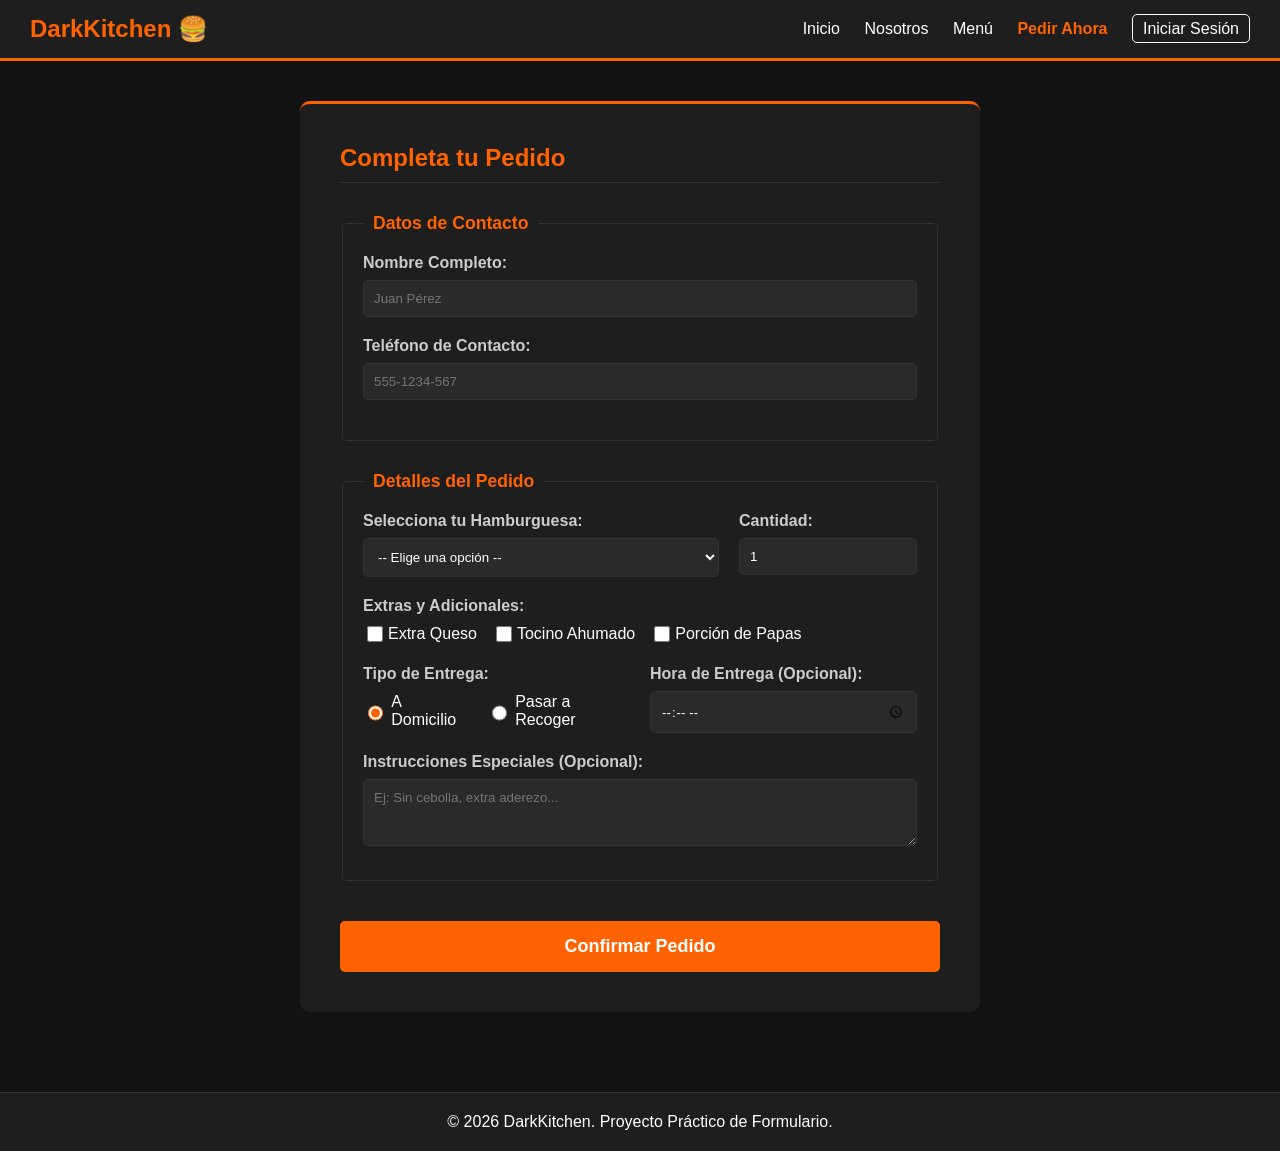
==== pages/contacto.html @ c2e24b11 "Formularios interactivos" ====
<!DOCTYPE html>
<html lang="es">
<head>
    <meta charset="UTF-8">
    <meta name="viewport" content="width=device-width, initial-scale=1.0">
    <title>DarkKitchen | Hacer Pedido</title>
</head>
<body style="font-family: 'Segoe UI', Tahoma, Geneva, Verdana, sans-serif; background-color: #121212; color: #ffffff; margin: 0; padding: 0;">

    <header style="background-color: #1e1e1e; padding: 15px 30px; border-bottom: 3px solid #ff6200; display: flex; justify-content: space-between; align-items: center;">
        <div style="font-size: 24px; font-weight: bold; color: #ff6200;">DarkKitchen 🍔</div>
        <nav>
            <ul style="list-style-type: none; margin: 0; padding: 0;">
                <li style="display: inline; margin-left: 20px;"><a href="../index.html" style="color: #ffffff; text-decoration: none; font-size: 16px;">Inicio</a></li>
                <li style="display: inline; margin-left: 20px;"><a href="nosotros.html" style="color: #ffffff; text-decoration: none; font-size: 16px;">Nosotros</a></li>
                <li style="display: inline; margin-left: 20px;"><a href="menu.html" style="color: #ffffff; text-decoration: none; font-size: 16px;">Menú</a></li>
                <li style="display: inline; margin-left: 20px;"><a href="contacto.html" style="color: #ff6200; font-weight: bold; text-decoration: none; font-size: 16px;">Pedir Ahora</a></li>
                <li style="display: inline; margin-left: 20px;"><a href="login.html" style="color: #ffffff; border: 1px solid white; padding: 5px 10px; border-radius: 5px; text-decoration: none; font-size: 16px;">Iniciar Sesión</a></li>
            </ul>
        </nav>
    </header>

    <main style="padding: 40px; display: flex; justify-content: center;">
        <section style="background-color: #1e1e1e; padding: 40px; border-radius: 10px; width: 100%; max-width: 600px; border-top: 3px solid #ff6200;">
            <h2 style="color: #ff6200; margin-top: 0; margin-bottom: 30px; border-bottom: 1px solid #333; padding-bottom: 10px;">Completa tu Pedido</h2>
            <form action="#" method="POST">
                

                <fieldset style="border: 1px solid #333; border-radius: 5px; padding: 20px; margin-bottom: 30px;">
                    <legend style="color: #ff6200; font-weight: bold; padding: 0 10px; font-size: 1.1em;">Datos de Contacto</legend>

                    <div style="margin-bottom: 20px;">
                        <label for="nombre" style="display: block; margin-bottom: 8px; font-weight: bold; color: #ccc;">Nombre Completo:</label>
                        <input type="text" id="nombre" name="nombre" placeholder="Juan Pérez" required style="width: 100%; padding: 10px; border: 1px solid #333; border-radius: 5px; background-color: #2a2a2a; color: white; box-sizing: border-box; font-family: inherit;">
                    </div>

                    <div style="margin-bottom: 20px;">
                        <label for="telefono" style="display: block; margin-bottom: 8px; font-weight: bold; color: #ccc;">Teléfono de Contacto:</label>
                        <input type="tel" id="telefono" name="telefono" placeholder="555-1234-567" required style="width: 100%; padding: 10px; border: 1px solid #333; border-radius: 5px; background-color: #2a2a2a; color: white; box-sizing: border-box; font-family: inherit;">
                    </div>
                </fieldset>


                <fieldset style="border: 1px solid #333; border-radius: 5px; padding: 20px; margin-bottom: 30px;">
                    <legend style="color: #ff6200; font-weight: bold; padding: 0 10px; font-size: 1.1em;">Detalles del Pedido</legend>

                    <div style="display: flex; gap: 20px; margin-bottom: 20px; flex-wrap: wrap;">
                        <div style="flex: 2; min-width: 200px;">
                            <label for="platillo" style="display: block; margin-bottom: 8px; font-weight: bold; color: #ccc;">Selecciona tu Hamburguesa:</label>
                            <select id="platillo" name="platillo" required style="width: 100%; padding: 10px; border: 1px solid #333; border-radius: 5px; background-color: #2a2a2a; color: white; box-sizing: border-box; font-family: inherit;">
                                <option value="" disabled selected>-- Elige una opción --</option>
                                <option value="classic">Classic Smash - $150.00</option>
                                <option value="bacon">Bacon BBQ - $180.00</option>
                                <option value="doble">Monster Double - $220.00</option>
                            </select>
                        </div>
                        

                        <div style="flex: 1; min-width: 100px;">
                            <label for="cantidad" style="display: block; margin-bottom: 8px; font-weight: bold; color: #ccc;">Cantidad:</label>
                            <input type="number" id="cantidad" name="cantidad" min="1" max="10" value="1" required style="width: 100%; padding: 10px; border: 1px solid #333; border-radius: 5px; background-color: #2a2a2a; color: white; box-sizing: border-box; font-family: inherit;">
                        </div>
                    </div>


                    <div style="margin-bottom: 20px;">
                        <label style="display: block; margin-bottom: 8px; font-weight: bold; color: #ccc;">Extras y Adicionales:</label>
                        <div style="display: flex; gap: 15px; flex-wrap: wrap;">
                            <label style="color: white; cursor: pointer; display: flex; align-items: center;">
                                <input type="checkbox" name="extras" value="queso" style="margin-right: 5px; accent-color: #ff6200; width: 16px; height: 16px;"> Extra Queso
                            </label>
                            <label style="color: white; cursor: pointer; display: flex; align-items: center;">
                                <input type="checkbox" name="extras" value="tocino" style="margin-right: 5px; accent-color: #ff6200; width: 16px; height: 16px;"> Tocino Ahumado
                            </label>
                            <label style="color: white; cursor: pointer; display: flex; align-items: center;">
                                <input type="checkbox" name="extras" value="papas" style="margin-right: 5px; accent-color: #ff6200; width: 16px; height: 16px;"> Porción de Papas
                            </label>
                        </div>
                    </div>

                    <div style="display: flex; gap: 20px; margin-bottom: 20px; flex-wrap: wrap;">
                        <div style="flex: 1; min-width: 200px;">
                            <label style="display: block; margin-bottom: 8px; font-weight: bold; color: #ccc;">Tipo de Entrega:</label>
                            <div style="display: flex; gap: 20px; margin-top: 10px;">
                                <label style="font-weight: normal; display: inline-flex; align-items: center; cursor: pointer; color: white;">
                                    <input type="radio" name="entrega" value="domicilio" checked style="margin-right: 8px; accent-color: #ff6200; width: 16px; height: 16px;"> A Domicilio
                                </label>
                                <label style="font-weight: normal; display: inline-flex; align-items: center; cursor: pointer; color: white;">
                                    <input type="radio" name="entrega" value="recoger" style="margin-right: 8px; accent-color: #ff6200; width: 16px; height: 16px;"> Pasar a Recoger
                                </label>
                            </div>
                        </div>
                        

                        <div style="flex: 1; min-width: 150px;">
                            <label for="hora_entrega" style="display: block; margin-bottom: 8px; font-weight: bold; color: #ccc;">Hora de Entrega (Opcional):</label>
                            <input type="time" id="hora_entrega" name="hora_entrega" style="width: 100%; padding: 10px; border: 1px solid #333; border-radius: 5px; background-color: #2a2a2a; color: white; box-sizing: border-box; font-family: inherit;">
                        </div>
                    </div>

                    <div style="margin-bottom: 10px;">
                        <label for="instrucciones" style="display: block; margin-bottom: 8px; font-weight: bold; color: #ccc;">Instrucciones Especiales (Opcional):</label>
                        <textarea id="instrucciones" name="instrucciones" rows="3" placeholder="Ej: Sin cebolla, extra aderezo..." style="width: 100%; padding: 10px; border: 1px solid #333; border-radius: 5px; background-color: #2a2a2a; color: white; box-sizing: border-box; font-family: inherit; resize: vertical;"></textarea>
                    </div>
                </fieldset>

                <button type="submit" style="width: 100%; background-color: #ff6200; color: white; padding: 15px; border: none; border-radius: 5px; font-weight: bold; font-size: 18px; cursor: pointer; margin-top: 10px;">Confirmar Pedido</button>
            </form>
        </section>
    </main>

    <footer style="background-color: #1e1e1e; text-align: center; padding: 20px; border-top: 1px solid #333; margin-top: 40px;">
        <p style="margin: 0;">&copy; 2026 DarkKitchen. Proyecto Práctico de Formulario.</p>
    </footer>

</body>
</html>
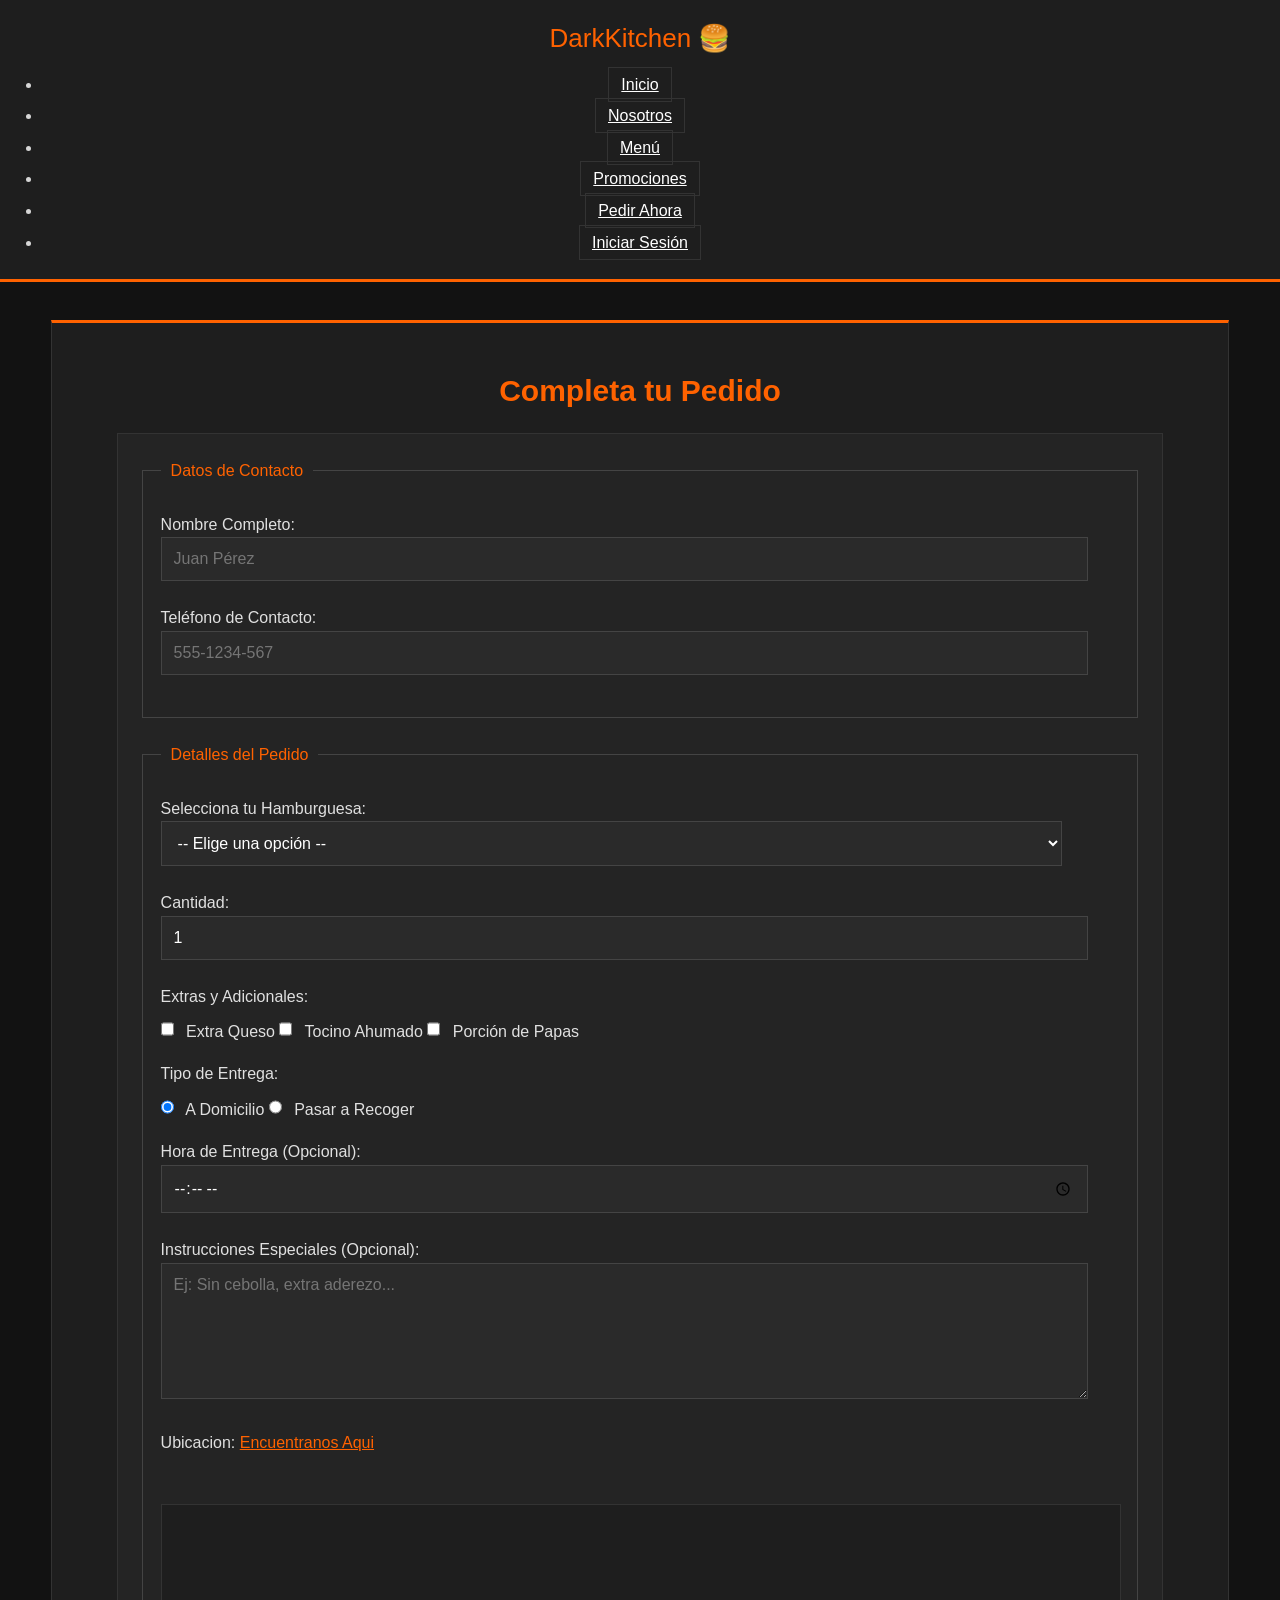
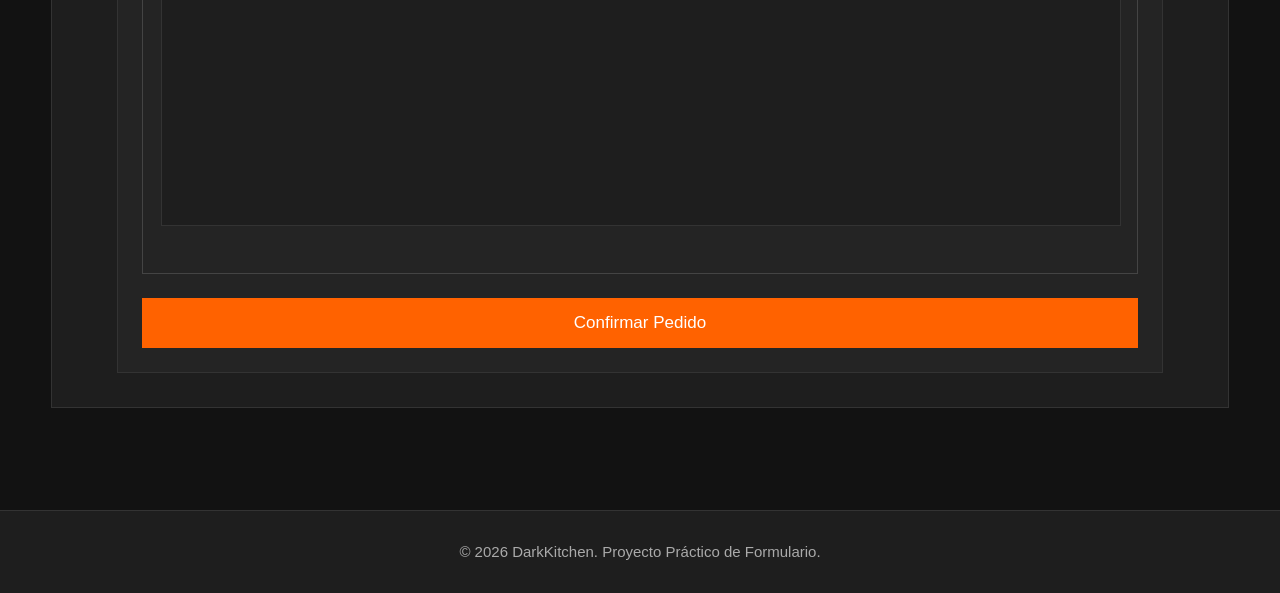
==== commit b1f32ee1: "Agregar estilos CSS externos" ====
--- a/pages/contacto.html
+++ b/pages/contacto.html
@@ -1,117 +1,287 @@
-<!DOCTYPE html>
+<!doctype html>
 <html lang="es">
-<head>
-    <meta charset="UTF-8">
-    <meta name="viewport" content="width=device-width, initial-scale=1.0">
+  <head>
+    <meta charset="UTF-8" />
+    <meta name="viewport" content="width=device-width, initial-scale=1.0" />
     <title>DarkKitchen | Hacer Pedido</title>
-</head>
-<body style="font-family: 'Segoe UI', Tahoma, Geneva, Verdana, sans-serif; background-color: #121212; color: #ffffff; margin: 0; padding: 0;">
-
-    <header style="background-color: #1e1e1e; padding: 15px 30px; border-bottom: 3px solid #ff6200; display: flex; justify-content: space-between; align-items: center;">
-        <div style="font-size: 24px; font-weight: bold; color: #ff6200;">DarkKitchen 🍔</div>
-        <nav>
-            <ul style="list-style-type: none; margin: 0; padding: 0;">
-                <li style="display: inline; margin-left: 20px;"><a href="../index.html" style="color: #ffffff; text-decoration: none; font-size: 16px;">Inicio</a></li>
-                <li style="display: inline; margin-left: 20px;"><a href="nosotros.html" style="color: #ffffff; text-decoration: none; font-size: 16px;">Nosotros</a></li>
-                <li style="display: inline; margin-left: 20px;"><a href="menu.html" style="color: #ffffff; text-decoration: none; font-size: 16px;">Menú</a></li>
-                <li style="display: inline; margin-left: 20px;"><a href="contacto.html" style="color: #ff6200; font-weight: bold; text-decoration: none; font-size: 16px;">Pedir Ahora</a></li>
-                <li style="display: inline; margin-left: 20px;"><a href="login.html" style="color: #ffffff; border: 1px solid white; padding: 5px 10px; border-radius: 5px; text-decoration: none; font-size: 16px;">Iniciar Sesión</a></li>
-            </ul>
-        </nav>
+    <link rel="icon" href="../img/icon.ico" />
+    <link rel="stylesheet" href="../css/general.css" />
+  </head>
+  <body>
+    <header>
+      <div
+        title="Logo de DarkKitchen"
+      >
+        DarkKitchen 🍔
+      </div>
+      <nav>
+        <ul>
+          <li>
+            <a
+              href="../index.html"
+              title="Ir a la página de inicio"
+              >Inicio</a
+            >
+          </li>
+          <li>
+            <a
+              href="nosotros.html"
+              title="Conocer más sobre DarkKitchen"
+              >Nosotros</a
+            >
+          </li>
+          <li>
+            <a
+              href="menu.html"
+              title="Ver el menú de hamburguesas"
+              >Menú</a
+            >
+          </li>
+          <li>
+            <a
+              href="promociones.html"
+              title="Ver promociones de DarkKitchen"
+              >Promociones</a
+            >
+          </li>
+          <li>
+            <a
+              href="contacto.html"
+              title="Completar el formulario de pedido"
+              >Pedir Ahora</a
+            >
+          </li>
+          <li>
+            <a
+              href="login.html"
+              title="Iniciar sesión en tu cuenta"
+              >Iniciar Sesión</a
+            >
+          </li>
+        </ul>
+      </nav>
     </header>
 
-    <main style="padding: 40px; display: flex; justify-content: center;">
-        <section style="background-color: #1e1e1e; padding: 40px; border-radius: 10px; width: 100%; max-width: 600px; border-top: 3px solid #ff6200;">
-            <h2 style="color: #ff6200; margin-top: 0; margin-bottom: 30px; border-bottom: 1px solid #333; padding-bottom: 10px;">Completa tu Pedido</h2>
-            <form action="#" method="POST">
-                
-
-                <fieldset style="border: 1px solid #333; border-radius: 5px; padding: 20px; margin-bottom: 30px;">
-                    <legend style="color: #ff6200; font-weight: bold; padding: 0 10px; font-size: 1.1em;">Datos de Contacto</legend>
-
-                    <div style="margin-bottom: 20px;">
-                        <label for="nombre" style="display: block; margin-bottom: 8px; font-weight: bold; color: #ccc;">Nombre Completo:</label>
-                        <input type="text" id="nombre" name="nombre" placeholder="Juan Pérez" required style="width: 100%; padding: 10px; border: 1px solid #333; border-radius: 5px; background-color: #2a2a2a; color: white; box-sizing: border-box; font-family: inherit;">
-                    </div>
-
-                    <div style="margin-bottom: 20px;">
-                        <label for="telefono" style="display: block; margin-bottom: 8px; font-weight: bold; color: #ccc;">Teléfono de Contacto:</label>
-                        <input type="tel" id="telefono" name="telefono" placeholder="555-1234-567" required style="width: 100%; padding: 10px; border: 1px solid #333; border-radius: 5px; background-color: #2a2a2a; color: white; box-sizing: border-box; font-family: inherit;">
-                    </div>
-                </fieldset>
-
-
-                <fieldset style="border: 1px solid #333; border-radius: 5px; padding: 20px; margin-bottom: 30px;">
-                    <legend style="color: #ff6200; font-weight: bold; padding: 0 10px; font-size: 1.1em;">Detalles del Pedido</legend>
-
-                    <div style="display: flex; gap: 20px; margin-bottom: 20px; flex-wrap: wrap;">
-                        <div style="flex: 2; min-width: 200px;">
-                            <label for="platillo" style="display: block; margin-bottom: 8px; font-weight: bold; color: #ccc;">Selecciona tu Hamburguesa:</label>
-                            <select id="platillo" name="platillo" required style="width: 100%; padding: 10px; border: 1px solid #333; border-radius: 5px; background-color: #2a2a2a; color: white; box-sizing: border-box; font-family: inherit;">
-                                <option value="" disabled selected>-- Elige una opción --</option>
-                                <option value="classic">Classic Smash - $150.00</option>
-                                <option value="bacon">Bacon BBQ - $180.00</option>
-                                <option value="doble">Monster Double - $220.00</option>
-                            </select>
-                        </div>
-                        
-
-                        <div style="flex: 1; min-width: 100px;">
-                            <label for="cantidad" style="display: block; margin-bottom: 8px; font-weight: bold; color: #ccc;">Cantidad:</label>
-                            <input type="number" id="cantidad" name="cantidad" min="1" max="10" value="1" required style="width: 100%; padding: 10px; border: 1px solid #333; border-radius: 5px; background-color: #2a2a2a; color: white; box-sizing: border-box; font-family: inherit;">
-                        </div>
-                    </div>
-
-
-                    <div style="margin-bottom: 20px;">
-                        <label style="display: block; margin-bottom: 8px; font-weight: bold; color: #ccc;">Extras y Adicionales:</label>
-                        <div style="display: flex; gap: 15px; flex-wrap: wrap;">
-                            <label style="color: white; cursor: pointer; display: flex; align-items: center;">
-                                <input type="checkbox" name="extras" value="queso" style="margin-right: 5px; accent-color: #ff6200; width: 16px; height: 16px;"> Extra Queso
-                            </label>
-                            <label style="color: white; cursor: pointer; display: flex; align-items: center;">
-                                <input type="checkbox" name="extras" value="tocino" style="margin-right: 5px; accent-color: #ff6200; width: 16px; height: 16px;"> Tocino Ahumado
-                            </label>
-                            <label style="color: white; cursor: pointer; display: flex; align-items: center;">
-                                <input type="checkbox" name="extras" value="papas" style="margin-right: 5px; accent-color: #ff6200; width: 16px; height: 16px;"> Porción de Papas
-                            </label>
-                        </div>
-                    </div>
-
-                    <div style="display: flex; gap: 20px; margin-bottom: 20px; flex-wrap: wrap;">
-                        <div style="flex: 1; min-width: 200px;">
-                            <label style="display: block; margin-bottom: 8px; font-weight: bold; color: #ccc;">Tipo de Entrega:</label>
-                            <div style="display: flex; gap: 20px; margin-top: 10px;">
-                                <label style="font-weight: normal; display: inline-flex; align-items: center; cursor: pointer; color: white;">
-                                    <input type="radio" name="entrega" value="domicilio" checked style="margin-right: 8px; accent-color: #ff6200; width: 16px; height: 16px;"> A Domicilio
-                                </label>
-                                <label style="font-weight: normal; display: inline-flex; align-items: center; cursor: pointer; color: white;">
-                                    <input type="radio" name="entrega" value="recoger" style="margin-right: 8px; accent-color: #ff6200; width: 16px; height: 16px;"> Pasar a Recoger
-                                </label>
-                            </div>
-                        </div>
-                        
-
-                        <div style="flex: 1; min-width: 150px;">
-                            <label for="hora_entrega" style="display: block; margin-bottom: 8px; font-weight: bold; color: #ccc;">Hora de Entrega (Opcional):</label>
-                            <input type="time" id="hora_entrega" name="hora_entrega" style="width: 100%; padding: 10px; border: 1px solid #333; border-radius: 5px; background-color: #2a2a2a; color: white; box-sizing: border-box; font-family: inherit;">
-                        </div>
-                    </div>
-
-                    <div style="margin-bottom: 10px;">
-                        <label for="instrucciones" style="display: block; margin-bottom: 8px; font-weight: bold; color: #ccc;">Instrucciones Especiales (Opcional):</label>
-                        <textarea id="instrucciones" name="instrucciones" rows="3" placeholder="Ej: Sin cebolla, extra aderezo..." style="width: 100%; padding: 10px; border: 1px solid #333; border-radius: 5px; background-color: #2a2a2a; color: white; box-sizing: border-box; font-family: inherit; resize: vertical;"></textarea>
-                    </div>
-                </fieldset>
-
-                <button type="submit" style="width: 100%; background-color: #ff6200; color: white; padding: 15px; border: none; border-radius: 5px; font-weight: bold; font-size: 18px; cursor: pointer; margin-top: 10px;">Confirmar Pedido</button>
-            </form>
-        </section>
+    <main>
+      <section
+        title="Formulario para hacer un pedido en DarkKitchen"
+      >
+        <h2>
+          Completa tu Pedido
+        </h2>
+        <form action="#" method="POST">
+          <fieldset>
+            <legend>
+              Datos de Contacto
+            </legend>
+
+            <div>
+              <label
+                for="nombre"
+                >Nombre Completo:</label
+              >
+              <input
+                type="text"
+                id="nombre"
+                name="nombre"
+                placeholder="Juan Pérez"
+                title="Escribe tu nombre completo"
+                required
+              />
+            </div>
+
+            <div>
+              <label
+                for="telefono"
+                >Teléfono de Contacto:</label
+              >
+              <input
+                type="tel"
+                id="telefono"
+                name="telefono"
+                placeholder="555-1234-567"
+                title="Escribe tu número de teléfono"
+                required
+              />
+            </div>
+          </fieldset>
+
+          <fieldset>
+            <legend>
+              Detalles del Pedido
+            </legend>
+
+            <div>
+              <div>
+                <label
+                  for="platillo"
+                  >Selecciona tu Hamburguesa:</label
+                >
+                <select
+                  id="platillo"
+                  name="platillo"
+                  title="Selecciona la hamburguesa que deseas pedir"
+                  required
+                >
+                  <option value="" disabled selected>
+                    -- Elige una opción --
+                  </option>
+                  <option value="classic">Classic Smash - $150.00</option>
+                  <option value="bacon">Bacon BBQ - $180.00</option>
+                  <option value="doble">Monster Double - $220.00</option>
+                </select>
+              </div>
+
+              <div>
+                <label
+                  for="cantidad"
+                  >Cantidad:</label
+                >
+                <input
+                  type="number"
+                  id="cantidad"
+                  name="cantidad"
+                  min="1"
+                  max="10"
+                  value="1"
+                  title="Elige la cantidad de hamburguesas"
+                  required
+                />
+              </div>
+            </div>
+
+            <div>
+              <label>Extras y Adicionales:</label
+              >
+              <div>
+                <label>
+                  <input
+                    type="checkbox"
+                    name="extras"
+                    value="queso"
+                    title="Agregar extra queso al pedido"
+                  />
+                  Extra Queso
+                </label>
+                <label>
+                  <input
+                    type="checkbox"
+                    name="extras"
+                    value="tocino"
+                    title="Agregar tocino ahumado al pedido"
+                  />
+                  Tocino Ahumado
+                </label>
+                <label>
+                  <input
+                    type="checkbox"
+                    name="extras"
+                    value="papas"
+                    title="Agregar una porción de papas al pedido"
+                  />
+                  Porción de Papas
+                </label>
+              </div>
+            </div>
+
+            <div>
+              <div>
+                <label>Tipo de Entrega:</label
+                >
+                <div>
+                  <label>
+                    <input
+                      type="radio"
+                      name="entrega"
+                      value="domicilio"
+                      checked
+                      title="Recibir el pedido a domicilio"
+                    />
+                    A Domicilio
+                  </label>
+                  <label>
+                    <input
+                      type="radio"
+                      name="entrega"
+                      value="recoger"
+                      title="Pasar a recoger el pedido"
+                    />
+                    Pasar a Recoger
+                  </label>
+                </div>
+              </div>
+
+              <div>
+                <label
+                  for="hora_entrega"
+                  >Hora de Entrega (Opcional):</label
+                >
+                <input
+                  type="time"
+                  id="hora_entrega"
+                  name="hora_entrega"
+                  title="Selecciona una hora de entrega opcional"
+                />
+              </div>
+            </div>
+
+            <div>
+              <label
+                for="instrucciones"
+                >Instrucciones Especiales (Opcional):</label
+              >
+              <textarea
+                id="instrucciones"
+                name="instrucciones"
+                rows="3"
+                placeholder="Ej: Sin cebolla, extra aderezo..."
+                title="Escribe instrucciones especiales para tu pedido"
+              ></textarea>
+            </div>
+
+            <div></div>
+            <div>
+              <label
+                for="ubicacion"
+                >Ubicacion:</label
+              >
+              <a
+                id="ubicacion"
+                href="https://maps.app.goo.gl/WB56JtZgSfAVFi3o9"
+                target="_blank"
+                title="Abrir ubicación de DarkKitchen en Google Maps"
+                >Encuentranos Aqui</a
+              >
+              <br />
+              <br />
+              <div>
+                <iframe
+                  src="https://maps.google.com/maps?q=santo%20domingo%20ecuador&z=13&output=embed"
+                  width="100%"
+                  height="350"
+                  title="Mapa de ubicación de DarkKitchen"
+                  allowfullscreen
+                  loading="lazy"
+                  referrerpolicy="no-referrer-when-downgrade"
+                ></iframe>
+              </div>
+            </div>
+          </fieldset>
+
+          <button
+            type="submit"
+            title="Confirmar y enviar el pedido"
+          >
+            Confirmar Pedido
+          </button>
+        </form>
+      </section>
     </main>
 
-    <footer style="background-color: #1e1e1e; text-align: center; padding: 20px; border-top: 1px solid #333; margin-top: 40px;">
-        <p style="margin: 0;">&copy; 2026 DarkKitchen. Proyecto Práctico de Formulario.</p>
+    <footer>
+      <p>
+        &copy; 2026 DarkKitchen. Proyecto Práctico de Formulario.
+      </p>
     </footer>
-
-</body>
+  </body>
 </html>
--- a/css/general.css
+++ b/css/general.css
@@ -0,0 +1,361 @@
+/* ============================================================
+   BLOQUE 1: CONFIGURACION GENERAL
+   Selector universal, body, fuente, fondo, color e interlineado.
+   ============================================================ */
+* {
+  margin: 0;
+  padding: 0;
+}
+
+body {
+  background-color: #121212;
+  color: #ffffff;
+  font-family: "Segoe UI", Tahoma, Geneva, Verdana, sans-serif;
+  font-size: 16px;
+  line-height: 1.6;
+}
+
+/* ============================================================
+   BLOQUE 2: TITULOS, PARRAFOS Y ENLACES
+   Estilos para h1, h2, h3, p, a y a:hover.
+   ============================================================ */
+h1 {
+  margin: 10px 0 20px;
+  color: #ff6200;
+  font-size: 42px;
+  text-align: center;
+}
+
+h2 {
+  margin: 10px 0 18px;
+  color: #ff6200;
+  font-size: 30px;
+  text-align: center;
+}
+
+h3 {
+  margin: 14px 0 10px;
+  color: #ff6200;
+  font-size: 22px;
+  text-align: center;
+}
+
+p {
+  margin: 0 0 16px;
+  color: #d6d6d6;
+  font-size: 17px;
+  line-height: 1.6;
+}
+
+a {
+  color: #ff6200;
+  font-size: 16px;
+}
+
+a:hover {
+  color: #ffffff;
+  background-color: #ff6200;
+}
+
+/* ============================================================
+   BLOQUE 3: ELEMENTOS SEMANTICOS PRINCIPALES
+   Estilos para header, nav, main, section, article, aside y footer.
+   ============================================================ */
+header {
+  background-color: #1e1e1e;
+  padding: 18px 30px;
+  border-bottom: 3px solid #ff6200;
+  text-align: center;
+}
+
+header div {
+  margin-bottom: 12px;
+  color: #ff6200;
+  font-size: 26px;
+}
+
+nav {
+  background-color: #1e1e1e;
+  text-align: center;
+}
+
+main {
+  width: 92%;
+  margin: 0 auto;
+  padding: 38px 0;
+}
+
+section {
+  margin: 0 auto 34px;
+  padding: 34px;
+  background-color: #1e1e1e;
+  border: 1px solid #333333;
+  border-top: 3px solid #ff6200;
+}
+
+section article {
+  margin: 18px auto;
+  padding: 22px;
+  background-color: #2a2a2a;
+  border: 1px solid #3a3a3a;
+}
+
+article {
+  width: 86%;
+}
+
+aside {
+  margin: 24px 0;
+  padding: 20px;
+  background-color: #242424;
+  border-left: 4px solid #ff6200;
+}
+
+footer {
+  margin-top: 30px;
+  padding: 24px;
+  background-color: #1e1e1e;
+  border-top: 1px solid #333333;
+  text-align: center;
+}
+
+/* ============================================================
+   BLOQUE 4: MENU DE NAVEGACION
+   Estilos para nav, nav a y nav a:hover.
+   ============================================================ */
+nav ul {
+  margin: 0;
+  padding: 0;
+  text-align: center;
+}
+
+nav li {
+  margin: 6px 12px;
+}
+
+nav a {
+  padding: 8px 12px;
+  border: 1px solid #333333;
+  color: #ffffff;
+  font-size: 16px;
+}
+
+nav a:hover {
+  color: #121212;
+  background-color: #ff6200;
+  border: 1px solid #ff6200;
+}
+
+/* ============================================================
+   BLOQUE 5: CONTENIDO Y SECCIONES
+   Estilos para main, section, article y aside.
+   ============================================================ */
+section div {
+  margin: 10px 0;
+}
+
+article div {
+  padding: 10px 0;
+}
+
+details {
+  margin-bottom: 16px;
+  padding: 16px;
+  background-color: #2a2a2a;
+  border: 1px solid #3a3a3a;
+}
+
+summary {
+  color: #ff6200;
+}
+
+progress {
+  width: 100%;
+  height: 20px;
+}
+
+/* ============================================================
+   BLOQUE 6: IMAGENES Y MULTIMEDIA
+   Estilos para img, figure, figcaption, video, audio e iframe.
+   ============================================================ */
+img {
+  width: 100%;
+  height: 200px;
+  border: 1px solid #333333;
+  background-color: #333333;
+}
+
+figure {
+  margin: 20px auto;
+  padding: 14px;
+  background-color: #242424;
+  border: 1px solid #333333;
+  text-align: center;
+}
+
+figure img {
+  width: 100%;
+  height: 260px;
+}
+
+figcaption {
+  padding-top: 8px;
+  color: #cccccc;
+  font-size: 14px;
+  text-align: center;
+}
+
+video,
+audio,
+iframe {
+  width: 100%;
+  height: 320px;
+  margin: 12px 0;
+  border: 1px solid #333333;
+  background-color: #1e1e1e;
+}
+
+audio {
+  height: 45px;
+}
+
+/* ============================================================
+   BLOQUE 7: LISTAS
+   Estilos para ul, ol y li.
+   ============================================================ */
+ul,
+ol {
+  margin: 0 0 18px 24px;
+  padding: 0;
+  color: #d6d6d6;
+}
+
+li {
+  margin-bottom: 8px;
+}
+
+/* ============================================================
+   BLOQUE 8: FORMULARIOS
+   Estilos para form, label, input, textarea, select y button.
+   ============================================================ */
+form {
+  width: 90%;
+  margin: 0 auto;
+  padding: 24px;
+  background-color: #242424;
+  border: 1px solid #333333;
+}
+
+fieldset {
+  margin-bottom: 24px;
+  padding: 18px;
+  border: 1px solid #444444;
+}
+
+legend {
+  padding: 0 10px;
+  color: #ff6200;
+}
+
+label {
+  margin: 10px 0 6px;
+  color: #e0e0e0;
+}
+
+input,
+textarea,
+select {
+  width: 94%;
+  margin-bottom: 14px;
+  padding: 12px;
+  border: 1px solid #444444;
+  background-color: #2a2a2a;
+  color: #ffffff;
+  font-family: "Segoe UI", Tahoma, Geneva, Verdana, sans-serif;
+  font-size: 16px;
+}
+
+label input {
+  width: auto;
+  height: 16px;
+  margin-right: 8px;
+}
+
+textarea {
+  height: 110px;
+}
+
+button {
+  width: 100%;
+  padding: 14px;
+  border: 1px solid #ff6200;
+  background-color: #ff6200;
+  color: #ffffff;
+  font-size: 17px;
+}
+
+button:hover {
+  background-color: #ffffff;
+  color: #ff6200;
+}
+
+/* ============================================================
+   BLOQUE 9: TABLAS
+   Estilos para table, thead, tbody, tr, th y td.
+   ============================================================ */
+table {
+  width: 100%;
+  margin: 20px 0;
+  background-color: #1e1e1e;
+  color: #f5f5f5;
+  border: 1px solid #444444;
+}
+
+thead {
+  background-color: #ff6200;
+  color: #121212;
+}
+
+tbody {
+  background-color: #242424;
+}
+
+tr {
+  border-bottom: 1px solid #444444;
+}
+
+th,
+td {
+  padding: 12px;
+  border: 1px solid #444444;
+  text-align: center;
+}
+
+th {
+  font-size: 16px;
+}
+
+td {
+  font-size: 15px;
+}
+
+td img {
+  width: 100px;
+  height: 80px;
+}
+
+/* ============================================================
+   BLOQUE 10: PIE DE PAGINA
+   Estilos para footer, footer p y footer address.
+   ============================================================ */
+footer p {
+  margin: 5px 0;
+  color: #aaaaaa;
+  font-size: 15px;
+  text-align: center;
+}
+
+footer address {
+  color: #cccccc;
+  text-align: center;
+}
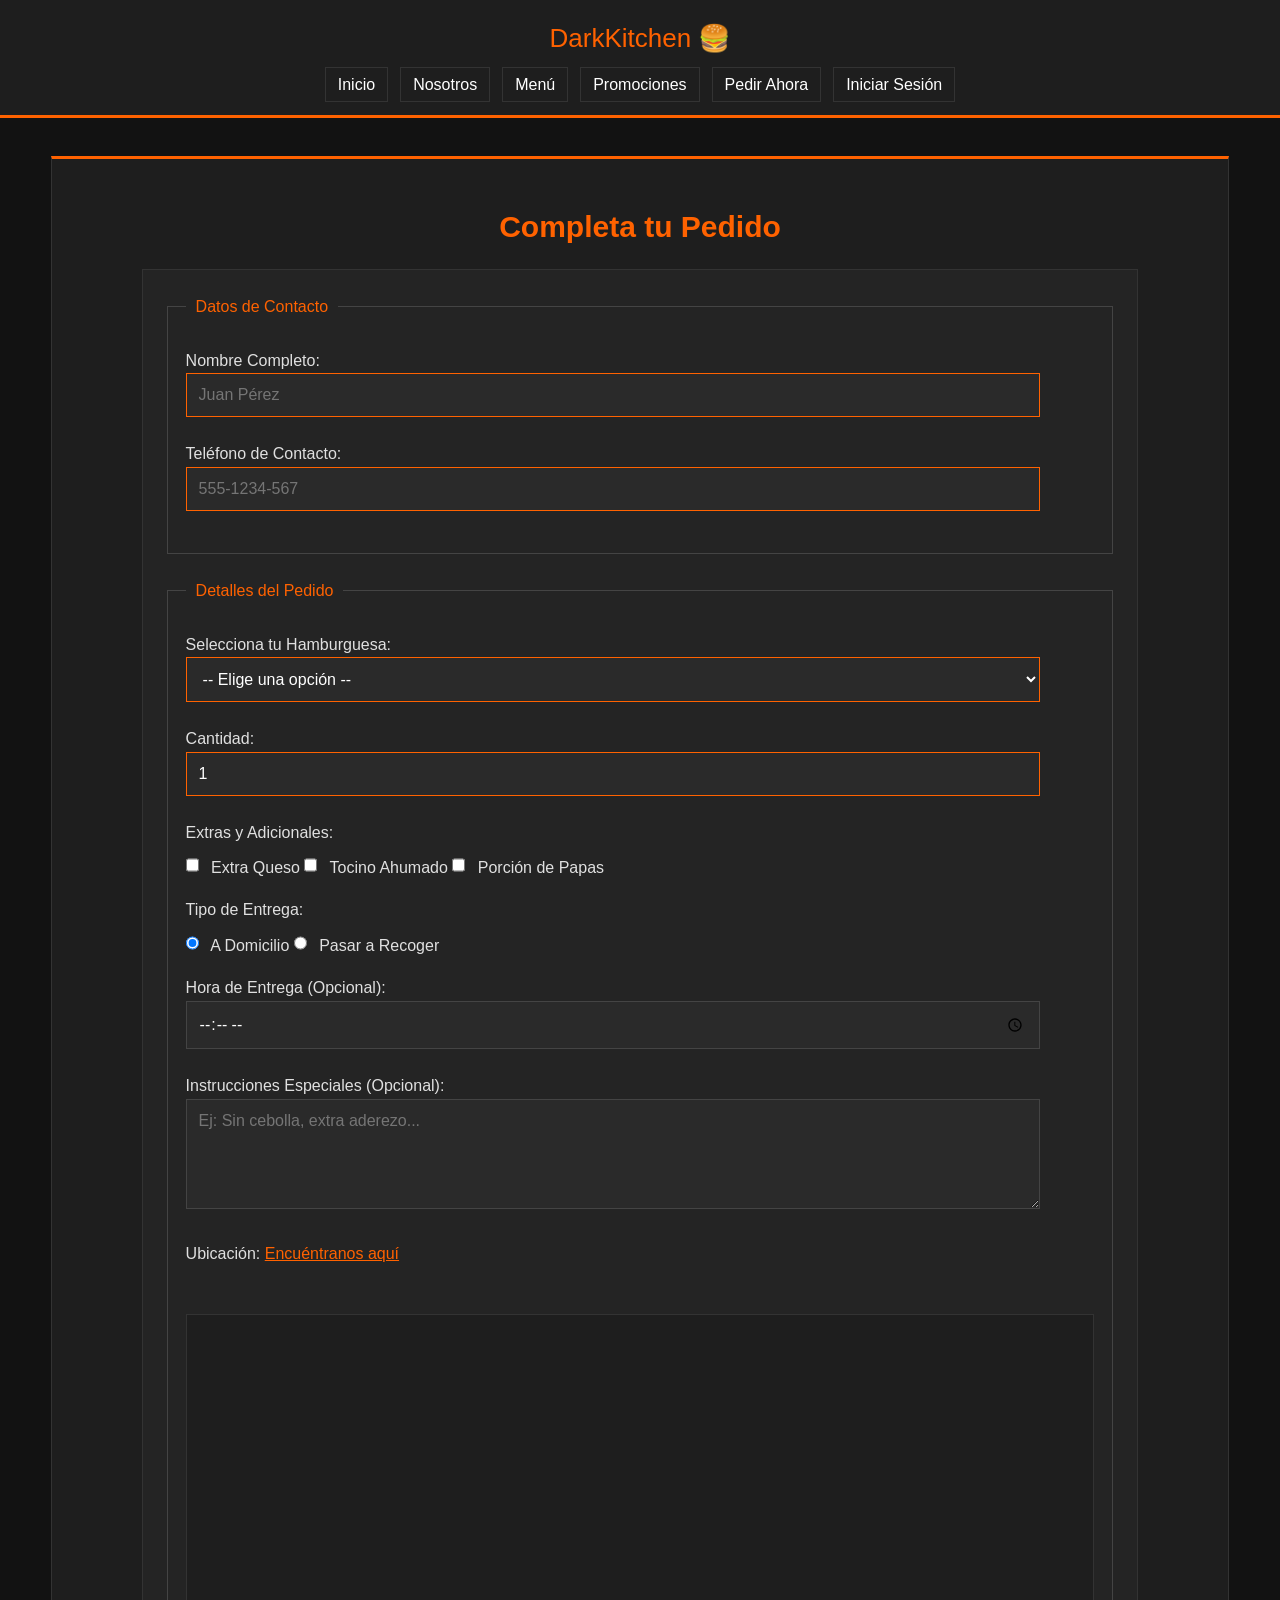
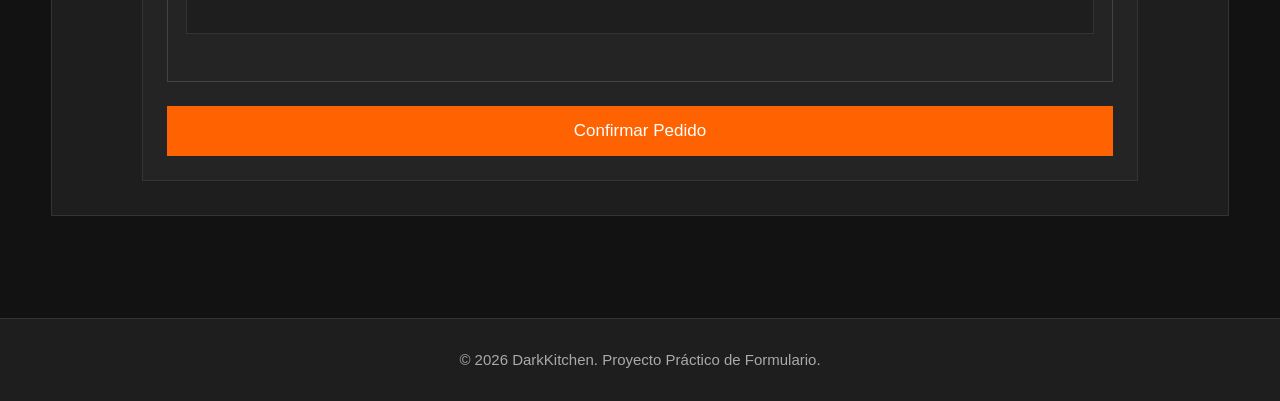
==== commit 440b4a02: "Initial commit: DarkKitchen website with responsive product grid layout" ====
--- a/pages/contacto.html
+++ b/pages/contacto.html
@@ -151,8 +151,7 @@
             </div>
 
             <div>
-              <label>Extras y Adicionales:</label
-              >
+              <label>Extras y Adicionales:</label>
               <div>
                 <label>
                   <input
@@ -186,8 +185,7 @@
 
             <div>
               <div>
-                <label>Tipo de Entrega:</label
-                >
+                <label>Tipo de Entrega:</label>
                 <div>
                   <label>
                     <input
@@ -243,14 +241,14 @@
             <div>
               <label
                 for="ubicacion"
-                >Ubicacion:</label
+                >Ubicación:</label
               >
               <a
                 id="ubicacion"
                 href="https://maps.app.goo.gl/WB56JtZgSfAVFi3o9"
                 target="_blank"
                 title="Abrir ubicación de DarkKitchen en Google Maps"
-                >Encuentranos Aqui</a
+                >Encuéntranos aquí</a
               >
               <br />
               <br />
--- a/css/general.css
+++ b/css/general.css
@@ -1,10 +1,11 @@
 /* ============================================================
-   BLOQUE 1: CONFIGURACION GENERAL
+   BLOQUE 1: CONFIGURACIÓN GENERAL
    Selector universal, body, fuente, fondo, color e interlineado.
    ============================================================ */
 * {
   margin: 0;
   padding: 0;
+  box-sizing: border-box;
 }
 
 body {
@@ -16,7 +17,7 @@
 }
 
 /* ============================================================
-   BLOQUE 2: TITULOS, PARRAFOS Y ENLACES
+   BLOQUE 2: TÍTULOS, PÁRRAFOS Y ENLACES
    Estilos para h1, h2, h3, p, a y a:hover.
    ============================================================ */
 h1 {
@@ -58,7 +59,7 @@
 }
 
 /* ============================================================
-   BLOQUE 3: ELEMENTOS SEMANTICOS PRINCIPALES
+   BLOQUE 3: ELEMENTOS SEMÁNTICOS PRINCIPALES
    Estilos para header, nav, main, section, article, aside y footer.
    ============================================================ */
 header {
@@ -93,15 +94,46 @@
   border-top: 3px solid #ff6200;
 }
 
+/* Grid de 3 columnas para mostrar tarjetas de productos */
+section > div {
+  display: grid;
+  grid-template-columns: repeat(3, 1fr);
+  gap: 22px;
+}
+
+/* En pantallas medianas: 2 columnas */
+@media (max-width: 900px) {
+  section > div {
+    grid-template-columns: repeat(2, 1fr);
+  }
+}
+
+/* En pantallas pequeñas: 1 columna */
+@media (max-width: 600px) {
+  section > div {
+    grid-template-columns: 1fr;
+  }
+  section article img {
+    height: auto;
+  }
+}
+
 section article {
-  margin: 18px auto;
+  margin: 0;
   padding: 22px;
   background-color: #2a2a2a;
   border: 1px solid #3a3a3a;
+  border-radius: 8px;
+  transition: transform 0.3s, box-shadow 0.3s;
+}
+
+section article:hover {
+  transform: translateY(-4px);
+  box-shadow: 0 8px 16px rgba(255, 98, 0, 0.2);
 }
 
 article {
-  width: 86%;
+  width: 100%;
 }
 
 aside {
@@ -120,17 +152,22 @@
 }
 
 /* ============================================================
-   BLOQUE 4: MENU DE NAVEGACION
+   BLOQUE 4: MENÚ DE NAVEGACIÓN
    Estilos para nav, nav a y nav a:hover.
    ============================================================ */
 nav ul {
   margin: 0;
   padding: 0;
   text-align: center;
+  list-style: none;
+  gap: 12px;
+  justify-content: center;
+  display: flex;
 }
 
 nav li {
   margin: 6px 12px;
+  margin: 0;
 }
 
 nav a {
@@ -138,6 +175,7 @@
   border: 1px solid #333333;
   color: #ffffff;
   font-size: 16px;
+  text-decoration: none;
 }
 
 nav a:hover {
@@ -175,14 +213,24 @@
 }
 
 /* ============================================================
-   BLOQUE 6: IMAGENES Y MULTIMEDIA
+   BLOQUE 6: IMÁGENES Y MULTIMEDIA
    Estilos para img, figure, figcaption, video, audio e iframe.
    ============================================================ */
 img {
-  width: 100%;
-  height: 200px;
+  max-width: 100%;
+  height: auto;
   border: 1px solid #333333;
   background-color: #333333;
+}
+
+section article img {
+  width: 100%;
+  max-width: 100%;
+  height: 320px; /* altura uniforme en escritorio */
+  object-fit: cover;
+  margin: 0 auto 16px;
+  display: block;
+  border-radius: 6px;
 }
 
 figure {
@@ -285,6 +333,28 @@
   height: 110px;
 }
 
+input:focus,
+textarea:focus,
+select:focus {
+  outline: none;
+  background-color: #333333;
+  border: 2px solid #ff6200;
+  box-shadow: 0 0 8px rgba(255, 98, 0, 0.5);
+}
+
+input:required,
+textarea:required,
+select:required {
+  border: 1px solid #ff6200;
+}
+
+input:required::after,
+textarea:required::after,
+select:required::after {
+  content: " *";
+  color: #ff6200;
+}
+
 button {
   width: 100%;
   padding: 14px;
@@ -344,8 +414,16 @@
   height: 80px;
 }
 
-/* ============================================================
-   BLOQUE 10: PIE DE PAGINA
+tr:nth-child(even) {
+  background-color: #1e1e1e;
+}
+
+tr:nth-child(odd) {
+  background-color: #242424;
+}
+
+/* ============================================================
+   BLOQUE 10: PIE DE PÁGINA
    Estilos para footer, footer p y footer address.
    ============================================================ */
 footer p {
@@ -359,3 +437,50 @@
   color: #cccccc;
   text-align: center;
 }
+
+/* ============================================================
+   BLOQUE 11: CÓDIGO Y ELEMENTOS TÉCNICOS
+   Estilos para code, pre y kbd.
+   ============================================================ */
+code {
+  padding: 2px 6px;
+  background-color: #2a2a2a;
+  border: 1px solid #444444;
+  color: #00d4ff;
+  font-family: "Courier New", Courier, monospace;
+  font-size: 14px;
+  border-radius: 3px;
+}
+
+pre {
+  margin: 16px 0;
+  padding: 16px;
+  background-color: #1e1e1e;
+  border: 1px solid #444444;
+  border-left: 4px solid #ff6200;
+  color: #d4d4d4;
+  font-family: "Courier New", Courier, monospace;
+  font-size: 14px;
+  overflow-x: auto;
+  line-height: 1.4;
+}
+
+pre code {
+  padding: 0;
+  background-color: transparent;
+  border: none;
+  color: #d4d4d4;
+  border-radius: 0;
+}
+
+kbd {
+  padding: 4px 8px;
+  background-color: #333333;
+  border: 1px solid #555555;
+  border-bottom: 2px solid #222222;
+  color: #ffffff;
+  font-family: "Courier New", Courier, monospace;
+  font-size: 13px;
+  border-radius: 4px;
+  box-shadow: inset 0 1px 0 #666666;
+}
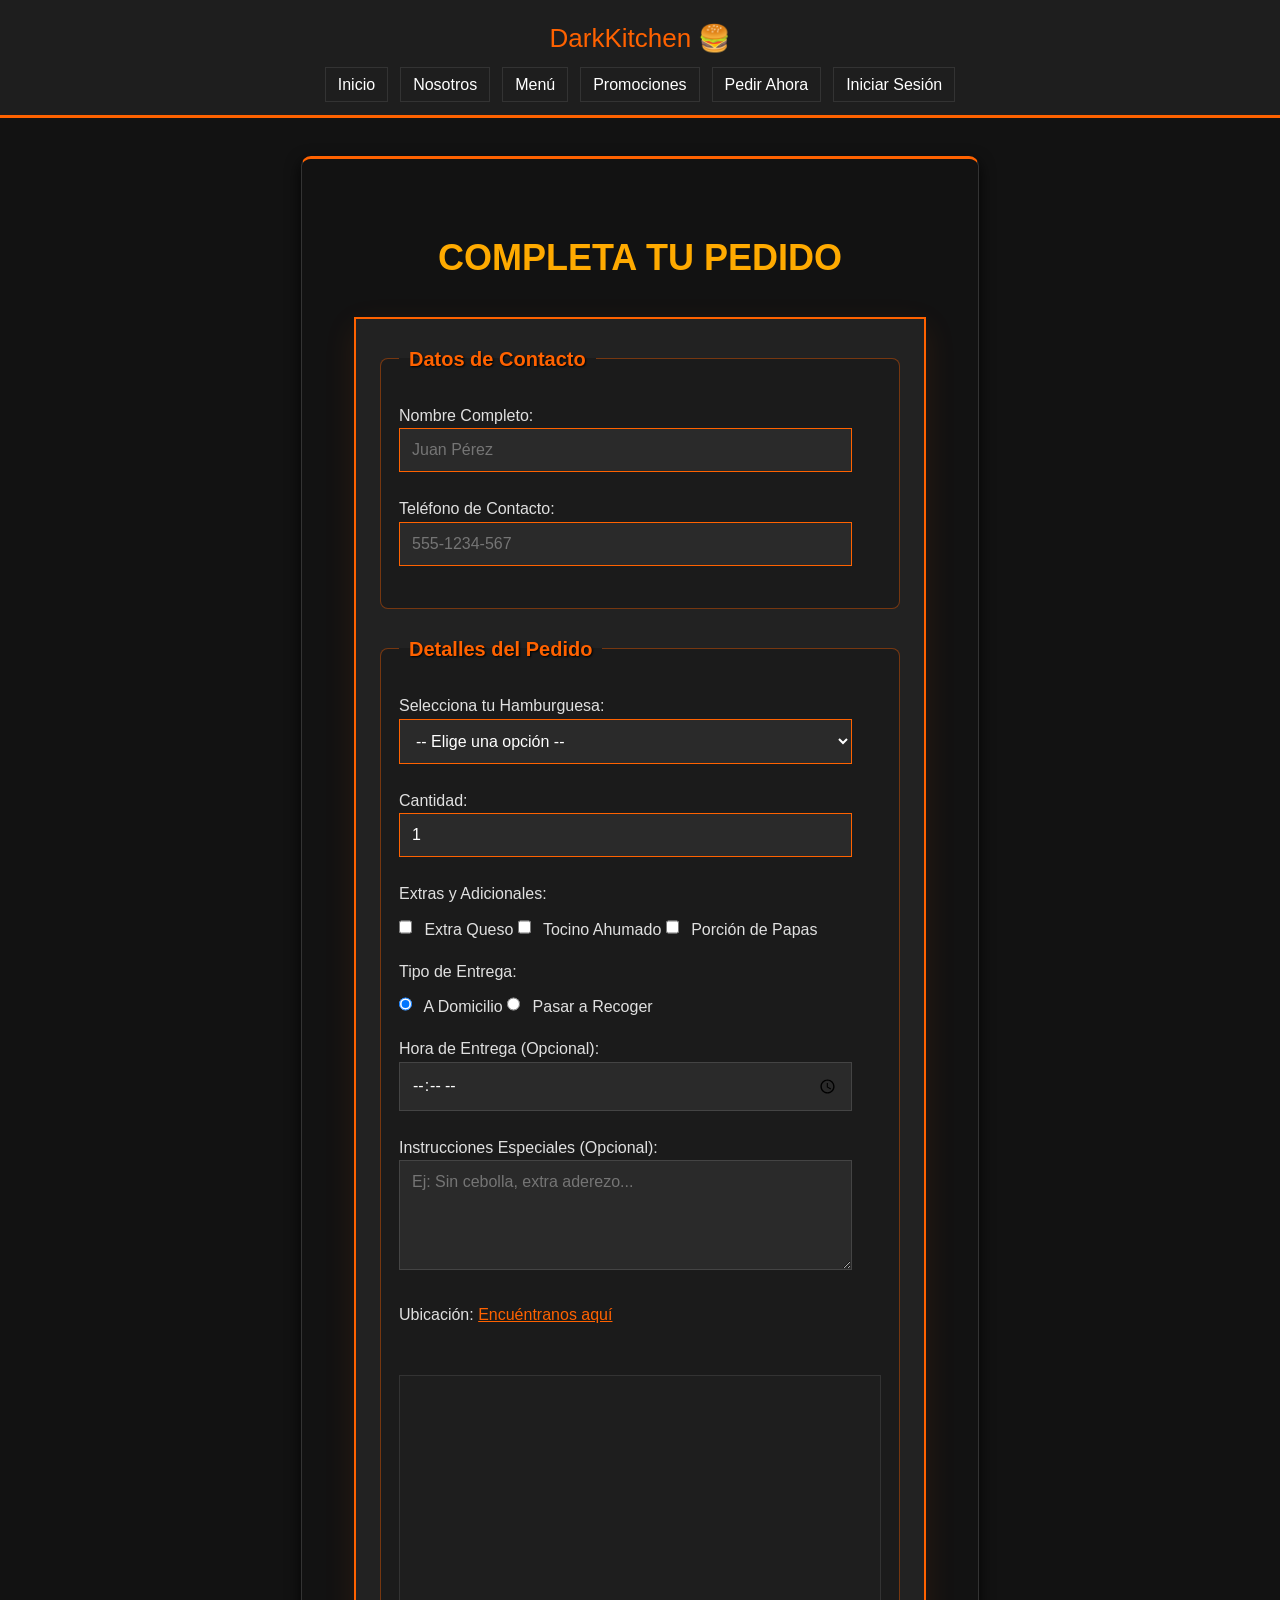
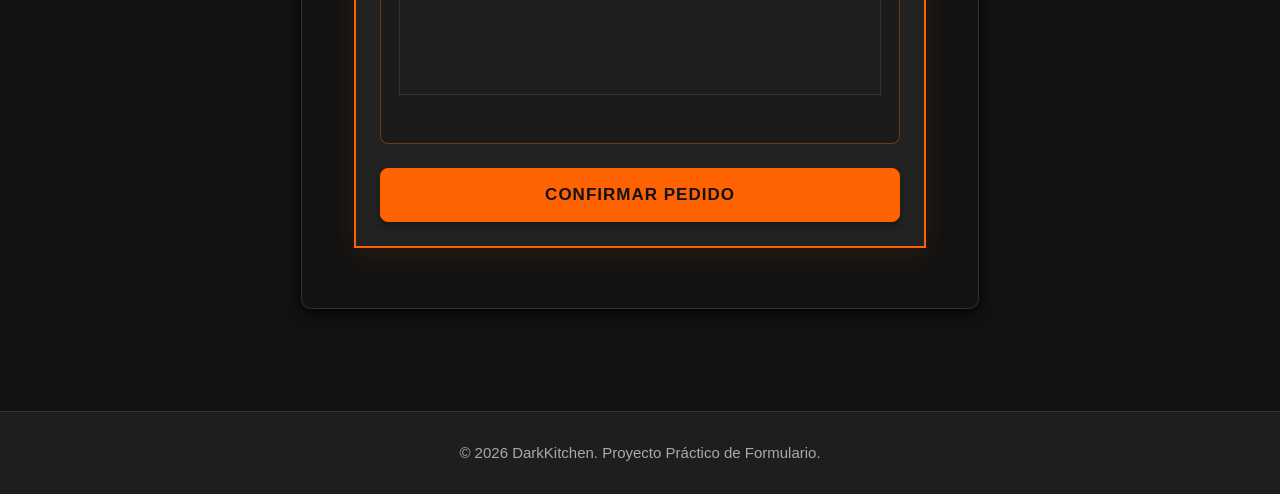
==== commit ac8eaf08: "10/06/2026 - Archivos CSS especificos por pagina y clases/IDs en HTML" ====
--- a/pages/contacto.html
+++ b/pages/contacto.html
@@ -6,6 +6,7 @@
     <title>DarkKitchen | Hacer Pedido</title>
     <link rel="icon" href="../img/icon.ico" />
     <link rel="stylesheet" href="../css/general.css" />
+    <link rel="stylesheet" href="../css/contacto.css" />
   </head>
   <body>
     <header>
@@ -63,13 +64,11 @@
     </header>
 
     <main>
-      <section
-        title="Formulario para hacer un pedido en DarkKitchen"
-      >
+      <section id="seccion-pedido" title="Formulario para hacer un pedido en DarkKitchen">
         <h2>
           Completa tu Pedido
         </h2>
-        <form action="#" method="POST">
+        <form class="formulario-contacto" action="#" method="POST">
           <fieldset>
             <legend>
               Datos de Contacto
@@ -266,10 +265,7 @@
             </div>
           </fieldset>
 
-          <button
-            type="submit"
-            title="Confirmar y enviar el pedido"
-          >
+          <button class="btn-enviar" type="submit" title="Confirmar y enviar el pedido">
             Confirmar Pedido
           </button>
         </form>
--- a/css/general.css
+++ b/css/general.css
@@ -19,6 +19,7 @@
 /* ============================================================
    BLOQUE 2: TÍTULOS, PÁRRAFOS Y ENLACES
    Estilos para h1, h2, h3, p, a y a:hover.
+   Me gustan los hombres
    ============================================================ */
 h1 {
   margin: 10px 0 20px;
@@ -87,35 +88,11 @@
 }
 
 section {
-  margin: 0 auto 34px;
+  margin: 0 250px 34px;
   padding: 34px;
   background-color: #1e1e1e;
   border: 1px solid #333333;
   border-top: 3px solid #ff6200;
-}
-
-/* Grid de 3 columnas para mostrar tarjetas de productos */
-section > div {
-  display: grid;
-  grid-template-columns: repeat(3, 1fr);
-  gap: 22px;
-}
-
-/* En pantallas medianas: 2 columnas */
-@media (max-width: 900px) {
-  section > div {
-    grid-template-columns: repeat(2, 1fr);
-  }
-}
-
-/* En pantallas pequeñas: 1 columna */
-@media (max-width: 600px) {
-  section > div {
-    grid-template-columns: 1fr;
-  }
-  section article img {
-    height: auto;
-  }
 }
 
 section article {
@@ -124,7 +101,9 @@
   background-color: #2a2a2a;
   border: 1px solid #3a3a3a;
   border-radius: 8px;
-  transition: transform 0.3s, box-shadow 0.3s;
+  transition:
+    transform 0.3s,
+    box-shadow 0.3s;
 }
 
 section article:hover {
--- a/css/contacto.css
+++ b/css/contacto.css
@@ -0,0 +1,79 @@
+/* ============================================================
+   BLOQUE 1: SECCIÓN DE PEDIDO
+   Estilos específicos de la sección principal.
+   ============================================================ */
+#seccion-pedido {
+  background: url('../img/burger-bg.jpg') center/cover no-repeat;
+  position: relative;
+  padding: 60px 20px;
+  border-radius: 10px;
+  box-shadow: 0 5px 15px rgba(0,0,0,0.8);
+}
+
+#seccion-pedido::before {
+  content: "";
+  position: absolute;
+  top: 0; left: 0; right: 0; bottom: 0;
+  background-color: rgba(18, 18, 18, 0.85); /* Overlay oscuro */
+  border-radius: 10px;
+  z-index: 0;
+}
+
+#seccion-pedido h2,
+#seccion-pedido form {
+  position: relative;
+  z-index: 1;
+}
+
+#seccion-pedido h2 {
+  font-size: 36px;
+  text-transform: uppercase;
+  color: #ffaa00;
+  margin-bottom: 30px;
+}
+
+/* ============================================================
+   BLOQUE 2: FORMULARIO DE CONTACTO
+   Estilos reutilizables o específicos para formularios.
+   ============================================================ */
+.formulario-contacto {
+  background-color: rgba(36, 36, 36, 0.95);
+  border: 2px solid #ff6200;
+  box-shadow: 0 10px 30px rgba(255, 98, 0, 0.1);
+  backdrop-filter: blur(5px);
+}
+
+.formulario-contacto fieldset {
+  border-color: rgba(255, 98, 0, 0.4);
+  background-color: rgba(0, 0, 0, 0.2);
+  border-radius: 8px;
+}
+
+.formulario-contacto legend {
+  font-size: 20px;
+  font-weight: bold;
+  text-shadow: 1px 1px 2px black;
+}
+
+/* ============================================================
+   BLOQUE 3: BOTONES
+   Estilos específicos de botones como btn-enviar.
+   ============================================================ */
+.btn-enviar {
+  background-color: #ff6200;
+  color: #121212;
+  font-weight: bold;
+  text-transform: uppercase;
+  letter-spacing: 1px;
+  padding: 16px;
+  border-radius: 8px;
+  transition: all 0.3s ease;
+  box-shadow: 0 4px 6px rgba(0,0,0,0.3);
+}
+
+.btn-enviar:hover {
+  background-color: #ffffff;
+  color: #ff6200;
+  transform: translateY(-3px);
+  box-shadow: 0 6px 12px rgba(255, 98, 0, 0.4);
+}
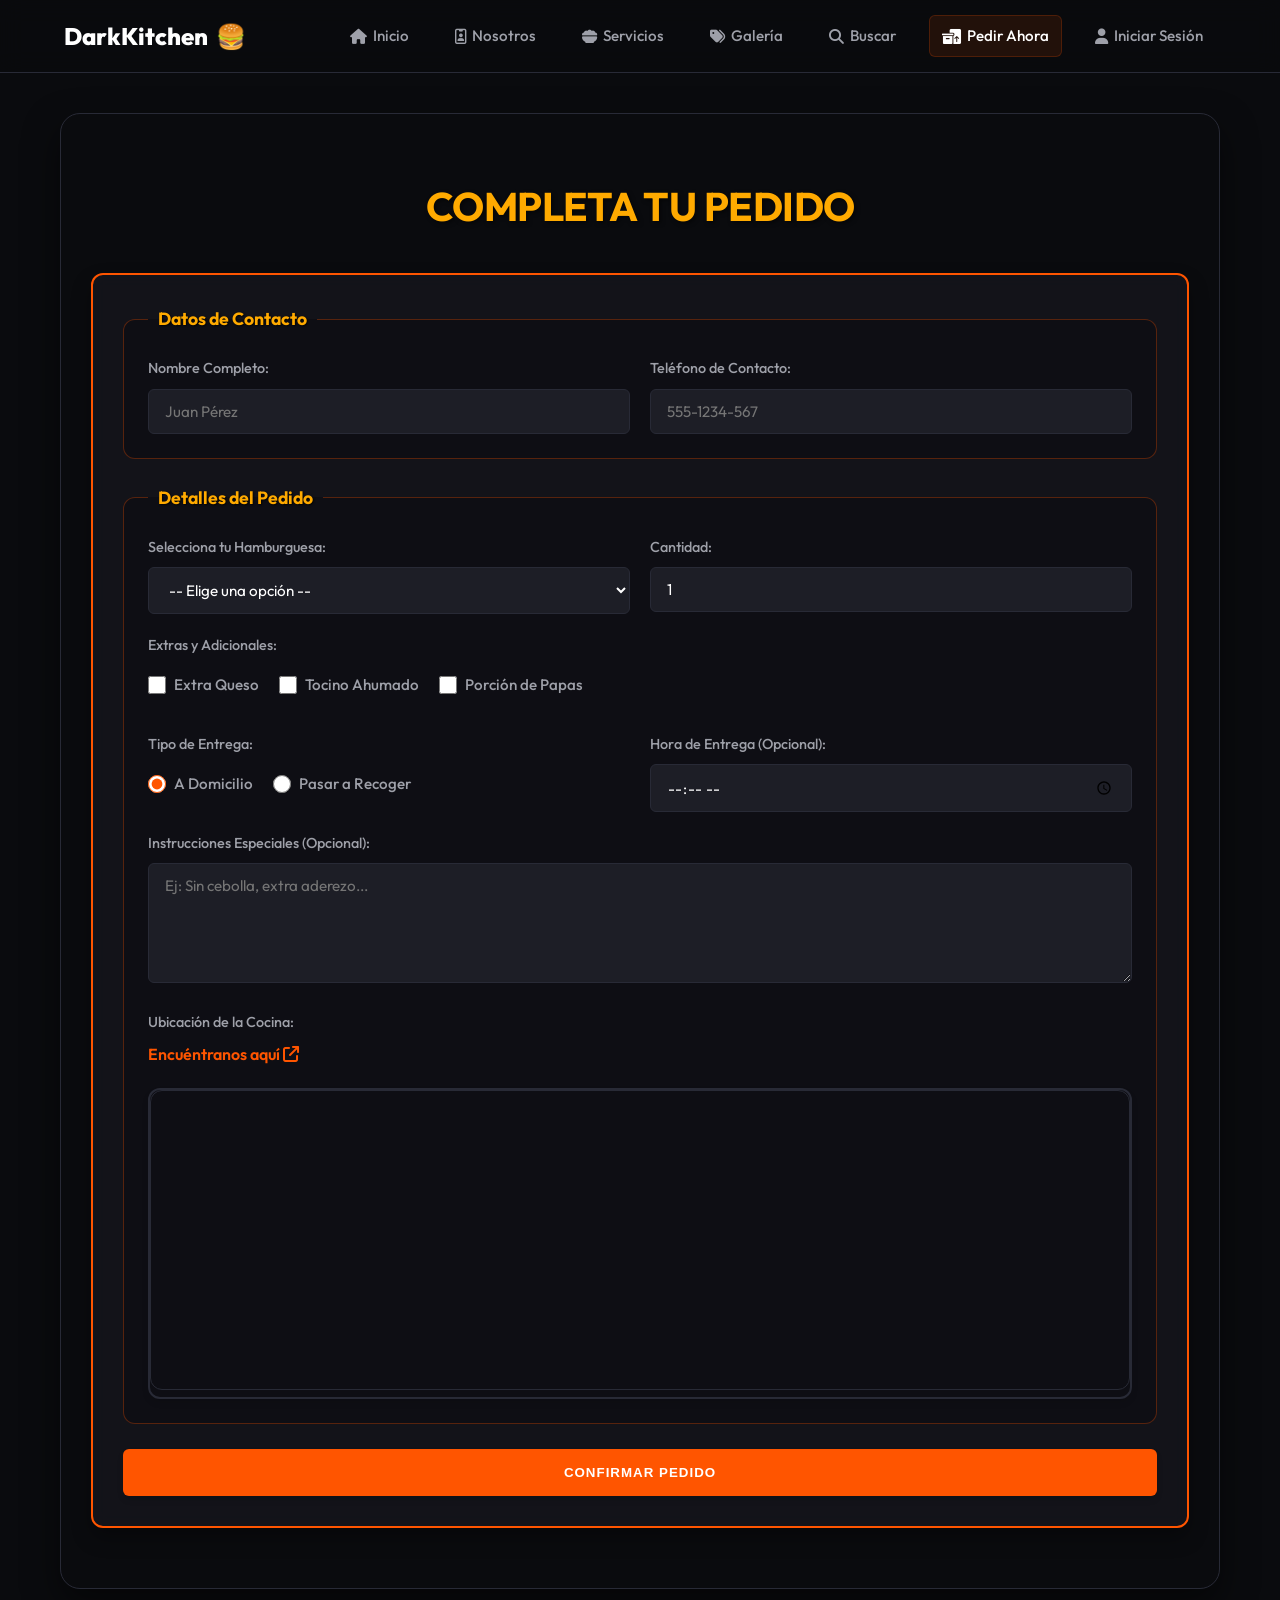
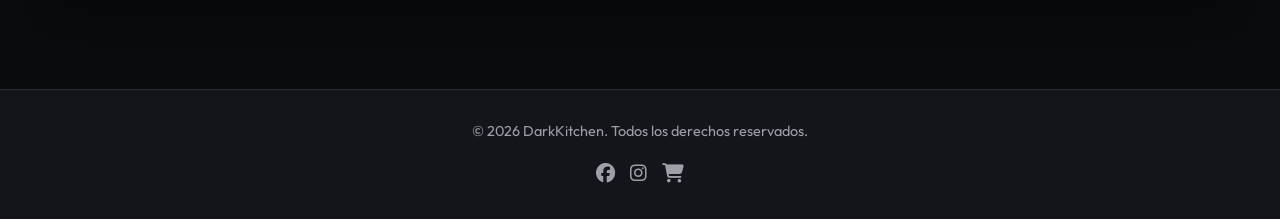
==== commit fcffb122: "mejora de maquetacion" ====
--- a/pages/contacto.html
+++ b/pages/contacto.html
@@ -5,58 +5,51 @@
     <meta name="viewport" content="width=device-width, initial-scale=1.0" />
     <title>DarkKitchen | Hacer Pedido</title>
     <link rel="icon" href="../img/icon.ico" />
+    <link
+      rel="stylesheet"
+      href="https://cdnjs.cloudflare.com/ajax/libs/font-awesome/6.5.0/css/all.min.css"
+    />
     <link rel="stylesheet" href="../css/general.css" />
     <link rel="stylesheet" href="../css/contacto.css" />
   </head>
   <body>
     <header>
-      <div
-        title="Logo de DarkKitchen"
-      >
-        DarkKitchen 🍔
-      </div>
+      <a href="../index.html" class="logo" title="Logo de DarkKitchen">DarkKitchen <span>🍔</span></a>
       <nav>
         <ul>
           <li>
-            <a
-              href="../index.html"
-              title="Ir a la página de inicio"
-              >Inicio</a
-            >
-          </li>
-          <li>
-            <a
-              href="nosotros.html"
-              title="Conocer más sobre DarkKitchen"
-              >Nosotros</a
-            >
-          </li>
-          <li>
-            <a
-              href="menu.html"
-              title="Ver el menú de hamburguesas"
-              >Menú</a
-            >
-          </li>
-          <li>
-            <a
-              href="promociones.html"
-              title="Ver promociones de DarkKitchen"
-              >Promociones</a
-            >
-          </li>
-          <li>
-            <a
-              href="contacto.html"
-              title="Completar el formulario de pedido"
-              >Pedir Ahora</a
-            >
-          </li>
-          <li>
-            <a
-              href="login.html"
-              title="Iniciar sesión en tu cuenta"
-              >Iniciar Sesión</a
+            <a href="../index.html" title="Ir a la página de inicio">
+              <i class="fa-solid fa-house"></i>Inicio</a
+            >
+          </li>
+          <li>
+            <a href="nosotros.html" title="Conocer más sobre DarkKitchen">
+              <i class="fa-regular fa-id-badge"></i>Nosotros</a
+            >
+          </li>
+          <li>
+            <a href="servicios.html" title="Ver el menú de hamburguesas">
+              <i class="fa-solid fa-bowl-food"></i>Servicios</a
+            >
+          </li>
+          <li>
+            <a href="galeria.html" title="Ver galería y promociones de DarkKitchen">
+              <i class="fa-solid fa-tags"></i>Galería</a
+            >
+          </li>
+          <li>
+            <a href="buscar.html" title="Buscar y filtrar hamburguesas">
+              <i class="fa-solid fa-magnifying-glass"></i>Buscar</a
+            >
+          </li>
+          <li>
+            <a href="contacto.html" class="active" title="Completar el formulario de pedido">
+              <i class="fa-solid fa-boxes-packing"></i>Pedir Ahora</a
+            >
+          </li>
+          <li>
+            <a href="login.html" title="Iniciar sesión en tu cuenta">
+              <i class="fa-solid fa-user"></i>Iniciar Sesión</a
             >
           </li>
         </ul>
@@ -65,57 +58,44 @@
 
     <main>
       <section id="seccion-pedido" title="Formulario para hacer un pedido en DarkKitchen">
-        <h2>
-          Completa tu Pedido
-        </h2>
+        <h2>Completa tu Pedido</h2>
         <form class="formulario-contacto" action="#" method="POST">
           <fieldset>
-            <legend>
-              Datos de Contacto
-            </legend>
-
-            <div>
-              <label
-                for="nombre"
-                >Nombre Completo:</label
-              >
-              <input
-                type="text"
-                id="nombre"
-                name="nombre"
-                placeholder="Juan Pérez"
-                title="Escribe tu nombre completo"
-                required
-              />
-            </div>
-
-            <div>
-              <label
-                for="telefono"
-                >Teléfono de Contacto:</label
-              >
-              <input
-                type="tel"
-                id="telefono"
-                name="telefono"
-                placeholder="555-1234-567"
-                title="Escribe tu número de teléfono"
-                required
-              />
+            <legend>Datos de Contacto</legend>
+
+            <div class="form-fila">
+              <div class="form-col">
+                <label for="nombre">Nombre Completo:</label>
+                <input
+                  type="text"
+                  id="nombre"
+                  name="nombre"
+                  placeholder="Juan Pérez"
+                  title="Escribe tu nombre completo"
+                  required
+                />
+              </div>
+
+              <div class="form-col">
+                <label for="telefono">Teléfono de Contacto:</label>
+                <input
+                  type="tel"
+                  id="telefono"
+                  name="telefono"
+                  placeholder="555-1234-567"
+                  title="Escribe tu número de teléfono"
+                  required
+                />
+              </div>
             </div>
           </fieldset>
 
           <fieldset>
-            <legend>
-              Detalles del Pedido
-            </legend>
-
-            <div>
-              <div>
-                <label
-                  for="platillo"
-                  >Selecciona tu Hamburguesa:</label
-                >
+            <legend>Detalles del Pedido</legend>
+
+            <div class="form-fila">
+              <div class="form-col">
+                <label for="platillo">Selecciona tu Hamburguesa:</label>
                 <select
                   id="platillo"
                   name="platillo"
@@ -131,11 +111,8 @@
                 </select>
               </div>
 
-              <div>
-                <label
-                  for="cantidad"
-                  >Cantidad:</label
-                >
+              <div class="form-col">
+                <label for="cantidad">Cantidad:</label>
                 <input
                   type="number"
                   id="cantidad"
@@ -149,10 +126,10 @@
               </div>
             </div>
 
-            <div>
+            <div style="margin-bottom: 20px;">
               <label>Extras y Adicionales:</label>
-              <div>
-                <label>
+              <div class="opciones-flex">
+                <label class="opcion-item">
                   <input
                     type="checkbox"
                     name="extras"
@@ -161,7 +138,7 @@
                   />
                   Extra Queso
                 </label>
-                <label>
+                <label class="opcion-item">
                   <input
                     type="checkbox"
                     name="extras"
@@ -170,7 +147,7 @@
                   />
                   Tocino Ahumado
                 </label>
-                <label>
+                <label class="opcion-item">
                   <input
                     type="checkbox"
                     name="extras"
@@ -182,11 +159,11 @@
               </div>
             </div>
 
-            <div>
-              <div>
+            <div class="form-fila">
+              <div class="form-col">
                 <label>Tipo de Entrega:</label>
-                <div>
-                  <label>
+                <div class="opciones-flex">
+                  <label class="opcion-item">
                     <input
                       type="radio"
                       name="entrega"
@@ -196,7 +173,7 @@
                     />
                     A Domicilio
                   </label>
-                  <label>
+                  <label class="opcion-item">
                     <input
                       type="radio"
                       name="entrega"
@@ -208,11 +185,8 @@
                 </div>
               </div>
 
-              <div>
-                <label
-                  for="hora_entrega"
-                  >Hora de Entrega (Opcional):</label
-                >
+              <div class="form-col">
+                <label for="hora_entrega">Hora de Entrega (Opcional):</label>
                 <input
                   type="time"
                   id="hora_entrega"
@@ -222,40 +196,30 @@
               </div>
             </div>
 
-            <div>
-              <label
-                for="instrucciones"
-                >Instrucciones Especiales (Opcional):</label
-              >
+            <div style="margin-bottom: 20px;">
+              <label for="instrucciones">Instrucciones Especiales (Opcional):</label>
               <textarea
                 id="instrucciones"
                 name="instrucciones"
-                rows="3"
                 placeholder="Ej: Sin cebolla, extra aderezo..."
                 title="Escribe instrucciones especiales para tu pedido"
               ></textarea>
             </div>
 
-            <div></div>
             <div>
-              <label
-                for="ubicacion"
-                >Ubicación:</label
-              >
+              <label for="ubicacion">Ubicación de la Cocina:</label>
               <a
                 id="ubicacion"
                 href="https://maps.app.goo.gl/WB56JtZgSfAVFi3o9"
                 target="_blank"
                 title="Abrir ubicación de DarkKitchen en Google Maps"
-                >Encuéntranos aquí</a
+                >Encuéntranos aquí <i class="fa-solid fa-arrow-up-right-from-square"></i></a
               >
-              <br />
-              <br />
-              <div>
+              <div class="mapa-contenedor">
                 <iframe
                   src="https://maps.google.com/maps?q=santo%20domingo%20ecuador&z=13&output=embed"
                   width="100%"
-                  height="350"
+                  height="300"
                   title="Mapa de ubicación de DarkKitchen"
                   allowfullscreen
                   loading="lazy"
@@ -273,9 +237,12 @@
     </main>
 
     <footer>
-      <p>
-        &copy; 2026 DarkKitchen. Proyecto Práctico de Formulario.
-      </p>
+      <p>&copy; 2026 DarkKitchen. Todos los derechos reservados.</p>
+      <div class="social-icons">
+        <a href="https://facebook.com" target="_blank" title="Facebook"><i class="fa-brands fa-facebook"></i></a>
+        <a href="https://instagram.com" target="_blank" title="Instagram"><i class="fa-brands fa-instagram"></i></a>
+        <a href="contacto.html" title="Pedir ahora"><i class="fa-solid fa-cart-shopping"></i></a>
+      </div>
     </footer>
   </body>
 </html>
--- a/css/general.css
+++ b/css/general.css
@@ -1,6 +1,35 @@
 /* ============================================================
-   BLOQUE 1: CONFIGURACIÓN GENERAL
-   Selector universal, body, fuente, fondo, color e interlineado.
+   BLOQUE 1: VARIABLES Y SISTEMA DE DISEÑO
+   Definición de paleta de colores, fuentes, espaciados y sombras.
+   ============================================================ */
+@import url('https://fonts.googleapis.com/css2?family=Outfit:wght@300;400;500;600;700;800&display=swap');
+
+:root {
+  --bg-primary: #0a0b0e;
+  --bg-secondary: #14151b;
+  --bg-tertiary: #1d1e26;
+  --accent-primary: #ff5500;
+  --accent-secondary: #ffaa00;
+  --text-primary: #ffffff;
+  --text-secondary: #9ea0a9;
+  --text-muted: #64666f;
+  --border-color: #282a36;
+  --border-hover: #ff5500;
+  --font-main: 'Outfit', sans-serif;
+  --shadow-sm: 0 4px 6px rgba(0, 0, 0, 0.1);
+  --shadow-md: 0 10px 20px rgba(0, 0, 0, 0.3);
+  --shadow-lg: 0 15px 35px rgba(0, 0, 0, 0.5);
+  --shadow-glow: 0 0 15px rgba(255, 85, 0, 0.2);
+  --border-radius-sm: 6px;
+  --border-radius-md: 12px;
+  --border-radius-lg: 20px;
+  --transition-fast: 0.2s ease;
+  --transition-normal: 0.3s ease;
+}
+
+/* ============================================================
+   BLOQUE 2: RESET Y CONFIGURACIÓN BASE
+   Selector universal, body y estructura de página.
    ============================================================ */
 * {
   margin: 0;
@@ -9,457 +38,398 @@
 }
 
 body {
-  background-color: #121212;
-  color: #ffffff;
-  font-family: "Segoe UI", Tahoma, Geneva, Verdana, sans-serif;
+  background-color: var(--bg-primary);
+  color: var(--text-primary);
+  font-family: var(--font-main);
   font-size: 16px;
   line-height: 1.6;
-}
-
-/* ============================================================
-   BLOQUE 2: TÍTULOS, PÁRRAFOS Y ENLACES
-   Estilos para h1, h2, h3, p, a y a:hover.
-   Me gustan los hombres
-   ============================================================ */
+  display: flex;
+  flex-direction: column;
+  min-height: 100vh;
+}
+
+/* ============================================================
+   BLOQUE 3: TIPOGRAFÍA Y ENLACES
+   Títulos generales, párrafos y enlaces interactivos.
+   ============================================================ */
+h1, h2, h3, h4 {
+  font-weight: 700;
+  color: var(--text-primary);
+  letter-spacing: -0.5px;
+}
+
 h1 {
-  margin: 10px 0 20px;
-  color: #ff6200;
-  font-size: 42px;
-  text-align: center;
+  font-size: 2.5rem;
+  margin-bottom: 1rem;
 }
 
 h2 {
-  margin: 10px 0 18px;
-  color: #ff6200;
-  font-size: 30px;
-  text-align: center;
+  font-size: 2rem;
+  margin-bottom: 1.5rem;
 }
 
 h3 {
-  margin: 14px 0 10px;
-  color: #ff6200;
-  font-size: 22px;
-  text-align: center;
+  font-size: 1.5rem;
+  margin-bottom: 1rem;
 }
 
 p {
-  margin: 0 0 16px;
-  color: #d6d6d6;
-  font-size: 17px;
-  line-height: 1.6;
+  color: var(--text-secondary);
+  margin-bottom: 1.25rem;
 }
 
 a {
-  color: #ff6200;
-  font-size: 16px;
+  color: var(--accent-primary);
+  text-decoration: none;
+  transition: color var(--transition-fast);
 }
 
 a:hover {
-  color: #ffffff;
-  background-color: #ff6200;
-}
-
-/* ============================================================
-   BLOQUE 3: ELEMENTOS SEMÁNTICOS PRINCIPALES
-   Estilos para header, nav, main, section, article, aside y footer.
+  color: var(--accent-secondary);
+}
+
+/* ============================================================
+   BLOQUE 4: CABECERA Y NAVEGACIÓN (FLEXBOX)
+   Estructura sticky glassmorphism y menú adaptativo.
    ============================================================ */
 header {
-  background-color: #1e1e1e;
-  padding: 18px 30px;
-  border-bottom: 3px solid #ff6200;
-  text-align: center;
-}
-
-header div {
-  margin-bottom: 12px;
-  color: #ff6200;
-  font-size: 26px;
-}
-
-nav {
-  background-color: #1e1e1e;
-  text-align: center;
-}
-
-main {
-  width: 92%;
-  margin: 0 auto;
-  padding: 38px 0;
-}
-
-section {
-  margin: 0 250px 34px;
-  padding: 34px;
-  background-color: #1e1e1e;
-  border: 1px solid #333333;
-  border-top: 3px solid #ff6200;
-}
-
-section article {
-  margin: 0;
-  padding: 22px;
-  background-color: #2a2a2a;
-  border: 1px solid #3a3a3a;
-  border-radius: 8px;
-  transition:
-    transform 0.3s,
-    box-shadow 0.3s;
-}
-
-section article:hover {
-  transform: translateY(-4px);
-  box-shadow: 0 8px 16px rgba(255, 98, 0, 0.2);
-}
-
-article {
-  width: 100%;
-}
-
-aside {
-  margin: 24px 0;
-  padding: 20px;
-  background-color: #242424;
-  border-left: 4px solid #ff6200;
-}
-
-footer {
-  margin-top: 30px;
-  padding: 24px;
-  background-color: #1e1e1e;
-  border-top: 1px solid #333333;
-  text-align: center;
-}
-
-/* ============================================================
-   BLOQUE 4: MENÚ DE NAVEGACIÓN
-   Estilos para nav, nav a y nav a:hover.
-   ============================================================ */
+  position: sticky;
+  top: 0;
+  z-index: 1000;
+  background-color: rgba(10, 11, 14, 0.85);
+  backdrop-filter: blur(12px);
+  border-bottom: 1px solid var(--border-color);
+  padding: 15px 5%;
+  display: flex;
+  justify-content: space-between;
+  align-items: center;
+}
+
+header .logo {
+  font-size: 1.5rem;
+  font-weight: 800;
+  color: var(--text-primary);
+  display: flex;
+  align-items: center;
+  gap: 8px;
+  text-decoration: none;
+}
+
+header .logo span {
+  color: var(--accent-primary);
+}
+
 nav ul {
+  display: flex;
+  list-style: none;
+  gap: 20px;
+  align-items: center;
   margin: 0;
   padding: 0;
+}
+
+nav a {
+  color: var(--text-secondary);
+  font-size: 0.95rem;
+  font-weight: 500;
+  padding: 8px 12px;
+  border-radius: var(--border-radius-sm);
+  display: flex;
+  align-items: center;
+  gap: 6px;
+  transition: all var(--transition-normal);
+  border: 1px solid transparent;
+}
+
+nav a:hover, nav a.active {
+  color: var(--text-primary);
+  background-color: rgba(255, 85, 0, 0.1);
+  border-color: rgba(255, 85, 0, 0.2);
+}
+
+@media (max-width: 900px) {
+  header {
+    flex-direction: column;
+    gap: 15px;
+    padding: 15px 20px;
+  }
+  nav ul {
+    flex-wrap: wrap;
+    justify-content: center;
+    gap: 10px;
+  }
+  nav a {
+    font-size: 0.85rem;
+    padding: 6px 10px;
+  }
+}
+
+/* ============================================================
+   BLOQUE 5: MAQUETACIÓN GENERAL Y CONTENEDORES
+   Estructura de main, sections y espaciado dinámico.
+   ============================================================ */
+main {
+  flex-grow: 1;
+  width: 100%;
+  max-width: 1200px;
+  margin: 0 auto;
+  padding: 40px 20px;
+}
+
+section {
+  background-color: var(--bg-secondary);
+  border: 1px solid var(--border-color);
+  border-radius: var(--border-radius-md);
+  padding: 40px;
+  margin-bottom: 40px;
+  box-shadow: var(--shadow-sm);
+}
+
+section:last-of-type {
+  margin-bottom: 0;
+}
+
+/* ============================================================
+   BLOQUE 6: ELEMENTOS DE FORMULARIO COMUNES
+   Inputs, selects, textareas y botones base del proyecto.
+   ============================================================ */
+form {
+  width: 100%;
+  background-color: var(--bg-secondary);
+}
+
+fieldset {
+  border: 1px solid var(--border-color);
+  border-radius: var(--border-radius-md);
+  padding: 24px;
+  margin-bottom: 24px;
+}
+
+legend {
+  font-size: 1.15rem;
+  font-weight: 600;
+  color: var(--accent-primary);
+  padding: 0 10px;
+}
+
+label {
+  display: block;
+  font-size: 0.9rem;
+  font-weight: 500;
+  color: var(--text-secondary);
+  margin-bottom: 8px;
+}
+
+input[type="text"],
+input[type="email"],
+input[type="password"],
+input[type="tel"],
+input[type="number"],
+input[type="time"],
+select,
+textarea {
+  width: 100%;
+  padding: 12px 16px;
+  background-color: var(--bg-tertiary);
+  border: 1px solid var(--border-color);
+  border-radius: var(--border-radius-sm);
+  color: var(--text-primary);
+  font-family: var(--font-main);
+  font-size: 0.95rem;
+  transition: all var(--transition-fast);
+}
+
+input:focus,
+select:focus,
+textarea:focus {
+  outline: none;
+  border-color: var(--accent-primary);
+  box-shadow: 0 0 0 3px rgba(255, 85, 0, 0.2);
+}
+
+textarea {
+  resize: vertical;
+  min-height: 120px;
+}
+
+/* Estilos de botones generales */
+.btn-primary {
+  display: inline-block;
+  width: 100%;
+  padding: 14px 28px;
+  background-color: var(--accent-primary);
+  color: var(--text-primary);
+  font-size: 1rem;
+  font-weight: 600;
   text-align: center;
-  list-style: none;
-  gap: 12px;
-  justify-content: center;
-  display: flex;
-}
-
-nav li {
-  margin: 6px 12px;
+  border: none;
+  border-radius: var(--border-radius-sm);
+  cursor: pointer;
+  transition: all var(--transition-fast);
+  box-shadow: var(--shadow-sm);
+}
+
+.btn-primary:hover {
+  background-color: var(--accent-secondary);
+  transform: translateY(-2px);
+  box-shadow: var(--shadow-glow);
+}
+
+/* ============================================================
+   BLOQUE 7: TABLAS Y ELEMENTOS MULTIMEDIA
+   Estilos base para tablas de datos y elementos incrustados.
+   ============================================================ */
+table {
+  width: 100%;
+  border-collapse: collapse;
+  margin: 24px 0;
+  border: 1px solid var(--border-color);
+  border-radius: var(--border-radius-md);
+  overflow: hidden;
+  box-shadow: var(--shadow-sm);
+}
+
+th, td {
+  padding: 16px;
+  text-align: left;
+  border-bottom: 1px solid var(--border-color);
+}
+
+th {
+  background-color: var(--bg-tertiary);
+  color: var(--text-primary);
+  font-weight: 600;
+}
+
+tr:last-child td {
+  border-bottom: none;
+}
+
+tr:nth-child(even) {
+  background-color: rgba(255, 255, 255, 0.02);
+}
+
+iframe {
+  border: 1px solid var(--border-color);
+  border-radius: var(--border-radius-md);
+}
+
+/* ============================================================
+   BLOQUE 8: PIE DE PÁGINA (FLEXBOX)
+   Estructura adaptativa de copyright y redes.
+   ============================================================ */
+footer {
+  margin-top: 60px;
+  background-color: var(--bg-secondary);
+  border-top: 1px solid var(--border-color);
+  padding: 30px 5%;
+  display: flex;
+  flex-direction: column;
+  align-items: center;
+  gap: 15px;
+}
+
+footer p {
   margin: 0;
-}
-
-nav a {
-  padding: 8px 12px;
-  border: 1px solid #333333;
-  color: #ffffff;
-  font-size: 16px;
-  text-decoration: none;
-}
-
-nav a:hover {
-  color: #121212;
-  background-color: #ff6200;
-  border: 1px solid #ff6200;
-}
-
-/* ============================================================
-   BLOQUE 5: CONTENIDO Y SECCIONES
-   Estilos para main, section, article y aside.
-   ============================================================ */
-section div {
-  margin: 10px 0;
-}
-
-article div {
-  padding: 10px 0;
-}
-
-details {
-  margin-bottom: 16px;
-  padding: 16px;
-  background-color: #2a2a2a;
-  border: 1px solid #3a3a3a;
-}
-
-summary {
-  color: #ff6200;
-}
-
-progress {
+  font-size: 0.9rem;
+  color: var(--text-secondary);
+  text-align: center;
+}
+
+footer .social-icons {
+  display: flex;
+  gap: 15px;
+}
+
+footer .social-icons a {
+  color: var(--text-secondary);
+  font-size: 1.2rem;
+  transition: color var(--transition-fast);
+}
+
+footer .social-icons a:hover {
+  color: var(--accent-primary);
+}
+
+/* ============================================================
+   BLOQUE 9: ESTILOS INTEGRADOS (NOSOTROS)
+   Copias integradas de nosotros.css para mantener estructura limpia.
+   ============================================================ */
+#nosotros-historia {
+  border-left: 4px solid var(--accent-primary);
+  box-shadow: var(--shadow-md);
+}
+
+#nosotros-historia h1 {
+  border-bottom: 1px solid var(--border-color);
+  padding-bottom: 15px;
+}
+
+#nosotros-historia progress {
   width: 100%;
   height: 20px;
-}
-
-/* ============================================================
-   BLOQUE 6: IMÁGENES Y MULTIMEDIA
-   Estilos para img, figure, figcaption, video, audio e iframe.
-   ============================================================ */
-img {
-  max-width: 100%;
-  height: auto;
-  border: 1px solid #333333;
-  background-color: #333333;
-}
-
-section article img {
-  width: 100%;
-  max-width: 100%;
-  height: 320px; /* altura uniforme en escritorio */
-  object-fit: cover;
-  margin: 0 auto 16px;
-  display: block;
-  border-radius: 6px;
-}
-
-figure {
-  margin: 20px auto;
-  padding: 14px;
-  background-color: #242424;
-  border: 1px solid #333333;
+  border-radius: var(--border-radius-sm);
+  background-color: var(--bg-tertiary);
+  border: 1px solid var(--border-color);
+  overflow: hidden;
+}
+
+#nosotros-historia progress::-webkit-progress-bar {
+  background-color: var(--bg-tertiary);
+}
+
+#nosotros-historia progress::-webkit-progress-value {
+  background-color: var(--accent-primary);
+}
+
+#nosotros-historia span {
+  font-weight: 700;
+  color: var(--accent-secondary);
+}
+
+.nota {
+  background-color: rgba(255, 255, 255, 0.02);
+  border-left: 3px solid var(--accent-secondary);
+  padding: 20px;
+  border-radius: var(--border-radius-sm);
+  margin-bottom: 25px;
+}
+
+/* ============================================================
+   BLOQUE 10: ESTILOS INTEGRADOS (LOGIN & REGISTRO)
+   Copias integradas de login.css y registro.css.
+   ============================================================ */
+#login-acceso, #registro-usuario {
+  max-width: 500px;
+  margin: 40px auto;
+  box-shadow: var(--shadow-lg);
+  border-top: 4px solid var(--accent-primary);
+}
+
+#login-acceso h2, #registro-usuario h2 {
+  color: var(--accent-primary);
   text-align: center;
 }
 
-figure img {
-  width: 100%;
-  height: 260px;
-}
-
-figcaption {
-  padding-top: 8px;
-  color: #cccccc;
-  font-size: 14px;
+#login-acceso p, #registro-usuario p {
   text-align: center;
-}
-
-video,
-audio,
-iframe {
-  width: 100%;
-  height: 320px;
-  margin: 12px 0;
-  border: 1px solid #333333;
-  background-color: #1e1e1e;
-}
-
-audio {
-  height: 45px;
-}
-
-/* ============================================================
-   BLOQUE 7: LISTAS
-   Estilos para ul, ol y li.
-   ============================================================ */
-ul,
-ol {
-  margin: 0 0 18px 24px;
+  margin-top: 20px;
+}
+
+.formulario-acceso {
   padding: 0;
-  color: #d6d6d6;
-}
-
-li {
-  margin-bottom: 8px;
-}
-
-/* ============================================================
-   BLOQUE 8: FORMULARIOS
-   Estilos para form, label, input, textarea, select y button.
-   ============================================================ */
-form {
-  width: 90%;
-  margin: 0 auto;
-  padding: 24px;
-  background-color: #242424;
-  border: 1px solid #333333;
-}
-
-fieldset {
-  margin-bottom: 24px;
-  padding: 18px;
-  border: 1px solid #444444;
-}
-
-legend {
-  padding: 0 10px;
-  color: #ff6200;
-}
-
-label {
-  margin: 10px 0 6px;
-  color: #e0e0e0;
-}
-
-input,
-textarea,
-select {
-  width: 94%;
-  margin-bottom: 14px;
-  padding: 12px;
-  border: 1px solid #444444;
-  background-color: #2a2a2a;
-  color: #ffffff;
-  font-family: "Segoe UI", Tahoma, Geneva, Verdana, sans-serif;
-  font-size: 16px;
-}
-
-label input {
+  border: none;
+}
+
+.formulario-acceso .campo-grupo {
+  margin-bottom: 20px;
+}
+
+.formulario-acceso label {
+  color: var(--text-secondary);
+}
+
+.formulario-acceso input[type="checkbox"] {
   width: auto;
-  height: 16px;
   margin-right: 8px;
 }
-
-textarea {
-  height: 110px;
-}
-
-input:focus,
-textarea:focus,
-select:focus {
-  outline: none;
-  background-color: #333333;
-  border: 2px solid #ff6200;
-  box-shadow: 0 0 8px rgba(255, 98, 0, 0.5);
-}
-
-input:required,
-textarea:required,
-select:required {
-  border: 1px solid #ff6200;
-}
-
-input:required::after,
-textarea:required::after,
-select:required::after {
-  content: " *";
-  color: #ff6200;
-}
-
-button {
-  width: 100%;
-  padding: 14px;
-  border: 1px solid #ff6200;
-  background-color: #ff6200;
-  color: #ffffff;
-  font-size: 17px;
-}
-
-button:hover {
-  background-color: #ffffff;
-  color: #ff6200;
-}
-
-/* ============================================================
-   BLOQUE 9: TABLAS
-   Estilos para table, thead, tbody, tr, th y td.
-   ============================================================ */
-table {
-  width: 100%;
-  margin: 20px 0;
-  background-color: #1e1e1e;
-  color: #f5f5f5;
-  border: 1px solid #444444;
-}
-
-thead {
-  background-color: #ff6200;
-  color: #121212;
-}
-
-tbody {
-  background-color: #242424;
-}
-
-tr {
-  border-bottom: 1px solid #444444;
-}
-
-th,
-td {
-  padding: 12px;
-  border: 1px solid #444444;
-  text-align: center;
-}
-
-th {
-  font-size: 16px;
-}
-
-td {
-  font-size: 15px;
-}
-
-td img {
-  width: 100px;
-  height: 80px;
-}
-
-tr:nth-child(even) {
-  background-color: #1e1e1e;
-}
-
-tr:nth-child(odd) {
-  background-color: #242424;
-}
-
-/* ============================================================
-   BLOQUE 10: PIE DE PÁGINA
-   Estilos para footer, footer p y footer address.
-   ============================================================ */
-footer p {
-  margin: 5px 0;
-  color: #aaaaaa;
-  font-size: 15px;
-  text-align: center;
-}
-
-footer address {
-  color: #cccccc;
-  text-align: center;
-}
-
-/* ============================================================
-   BLOQUE 11: CÓDIGO Y ELEMENTOS TÉCNICOS
-   Estilos para code, pre y kbd.
-   ============================================================ */
-code {
-  padding: 2px 6px;
-  background-color: #2a2a2a;
-  border: 1px solid #444444;
-  color: #00d4ff;
-  font-family: "Courier New", Courier, monospace;
-  font-size: 14px;
-  border-radius: 3px;
-}
-
-pre {
-  margin: 16px 0;
-  padding: 16px;
-  background-color: #1e1e1e;
-  border: 1px solid #444444;
-  border-left: 4px solid #ff6200;
-  color: #d4d4d4;
-  font-family: "Courier New", Courier, monospace;
-  font-size: 14px;
-  overflow-x: auto;
-  line-height: 1.4;
-}
-
-pre code {
-  padding: 0;
-  background-color: transparent;
-  border: none;
-  color: #d4d4d4;
-  border-radius: 0;
-}
-
-kbd {
-  padding: 4px 8px;
-  background-color: #333333;
-  border: 1px solid #555555;
-  border-bottom: 2px solid #222222;
-  color: #ffffff;
-  font-family: "Courier New", Courier, monospace;
-  font-size: 13px;
-  border-radius: 4px;
-  box-shadow: inset 0 1px 0 #666666;
-}
--- a/css/contacto.css
+++ b/css/contacto.css
@@ -1,79 +1,144 @@
 /* ============================================================
-   BLOQUE 1: SECCIÓN DE PEDIDO
-   Estilos específicos de la sección principal.
+   BLOQUE 1: CONTENEDOR PRINCIPAL Y OVERLAY
+   Sección del formulario con fondo adaptativo y cobertura oscura.
    ============================================================ */
 #seccion-pedido {
-  background: url('../img/burger-bg.jpg') center/cover no-repeat;
+  background: linear-gradient(rgba(10, 11, 14, 0.85), rgba(10, 11, 14, 0.85)),
+              url('../img/burger-bg.jpg') center/cover no-repeat;
+  padding: 60px 30px;
+  border-radius: var(--border-radius-lg);
+  box-shadow: var(--shadow-lg);
+  border: 1px solid var(--border-color);
   position: relative;
-  padding: 60px 20px;
-  border-radius: 10px;
-  box-shadow: 0 5px 15px rgba(0,0,0,0.8);
-}
-
-#seccion-pedido::before {
-  content: "";
-  position: absolute;
-  top: 0; left: 0; right: 0; bottom: 0;
-  background-color: rgba(18, 18, 18, 0.85); /* Overlay oscuro */
-  border-radius: 10px;
-  z-index: 0;
-}
-
-#seccion-pedido h2,
-#seccion-pedido form {
-  position: relative;
-  z-index: 1;
 }
 
 #seccion-pedido h2 {
-  font-size: 36px;
+  font-size: 2.5rem;
+  text-align: center;
+  color: var(--accent-secondary);
   text-transform: uppercase;
-  color: #ffaa00;
-  margin-bottom: 30px;
+  margin-bottom: 35px;
+  text-shadow: 2px 2px 4px rgba(0, 0, 0, 0.5);
 }
 
 /* ============================================================
-   BLOQUE 2: FORMULARIO DE CONTACTO
-   Estilos reutilizables o específicos para formularios.
+   BLOQUE 2: FORMULARIO CONTACTO (FLEXBOX PARA FILAS DE INPUTS)
+   Organización interna de etiquetas y campos de entrada.
    ============================================================ */
 .formulario-contacto {
-  background-color: rgba(36, 36, 36, 0.95);
-  border: 2px solid #ff6200;
-  box-shadow: 0 10px 30px rgba(255, 98, 0, 0.1);
-  backdrop-filter: blur(5px);
+  background: rgba(20, 21, 27, 0.9);
+  border: 2px solid var(--accent-primary);
+  border-radius: var(--border-radius-md);
+  padding: 30px;
+  box-shadow: var(--shadow-md);
+  backdrop-filter: blur(8px);
 }
 
 .formulario-contacto fieldset {
-  border-color: rgba(255, 98, 0, 0.4);
-  background-color: rgba(0, 0, 0, 0.2);
-  border-radius: 8px;
+  border: 1px solid rgba(255, 85, 0, 0.3);
+  background: rgba(0, 0, 0, 0.2);
+  border-radius: var(--border-radius-md);
+  margin-bottom: 25px;
+  padding: 24px;
 }
 
 .formulario-contacto legend {
-  font-size: 20px;
-  font-weight: bold;
-  text-shadow: 1px 1px 2px black;
+  font-weight: 700;
+  font-size: 1.1rem;
+  color: var(--accent-secondary);
+  padding: 0 10px;
+  text-shadow: 1px 1px 2px rgba(0, 0, 0, 0.8);
+}
+
+/* Filas con Flexbox en Escritorio */
+.form-fila {
+  display: flex;
+  flex-direction: column;
+  gap: 20px;
+  margin-bottom: 20px;
+}
+
+.form-fila:last-of-type {
+  margin-bottom: 0;
+}
+
+.form-col {
+  flex: 1;
+  display: flex;
+  flex-direction: column;
+}
+
+@media (min-width: 768px) {
+  .form-fila {
+    flex-direction: row;
+  }
+}
+
+/* Contenedores de opciones (checkboxes y radios) con Flexbox */
+.opciones-flex {
+  display: flex;
+  flex-wrap: wrap;
+  gap: 20px;
+  padding: 8px 0;
+}
+
+.opcion-item {
+  display: flex;
+  align-items: center;
+  gap: 8px;
+  cursor: pointer;
+  font-size: 0.95rem;
+  color: var(--text-secondary);
+  user-select: none;
+}
+
+.opcion-item input {
+  width: 18px;
+  height: 18px;
+  accent-color: var(--accent-primary);
+}
+
+.opcion-item:hover {
+  color: var(--text-primary);
 }
 
 /* ============================================================
-   BLOQUE 3: BOTONES
-   Estilos específicos de botones como btn-enviar.
+   BLOQUE 3: MAPAS Y BOTONES DE CONFIRMACIÓN
+   Estilización final del iframe del mapa y botón de submit.
    ============================================================ */
+.mapa-contenedor {
+  margin-top: 15px;
+  border-radius: var(--border-radius-md);
+  overflow: hidden;
+  border: 2px solid var(--border-color);
+  box-shadow: var(--shadow-sm);
+}
+
 .btn-enviar {
-  background-color: #ff6200;
-  color: #121212;
-  font-weight: bold;
+  display: block;
+  width: 100%;
+  padding: 16px;
+  background-color: var(--accent-primary);
+  color: var(--text-primary);
+  font-weight: 700;
   text-transform: uppercase;
   letter-spacing: 1px;
-  padding: 16px;
-  border-radius: 8px;
-  transition: all 0.3s ease;
-  box-shadow: 0 4px 6px rgba(0,0,0,0.3);
+  border: none;
+  border-radius: var(--border-radius-sm);
+  cursor: pointer;
+  box-shadow: var(--shadow-sm);
+  transition: all var(--transition-fast);
 }
 
 .btn-enviar:hover {
-  background-color: #ffffff;
-  color: #ff6200;
-  transform: translateY(-3px);
-  box-shadow: 0 6px 12px rgba(255, 98, 0, 0.4);
+  background-color: var(--accent-secondary);
+  color: var(--bg-primary);
+  transform: translateY(-2px);
+  box-shadow: var(--shadow-glow);
 }
+
+#seccion-pedido #ubicacion {
+  font-weight: 600;
+  display: inline-block;
+  margin-bottom: 5px;
+}
